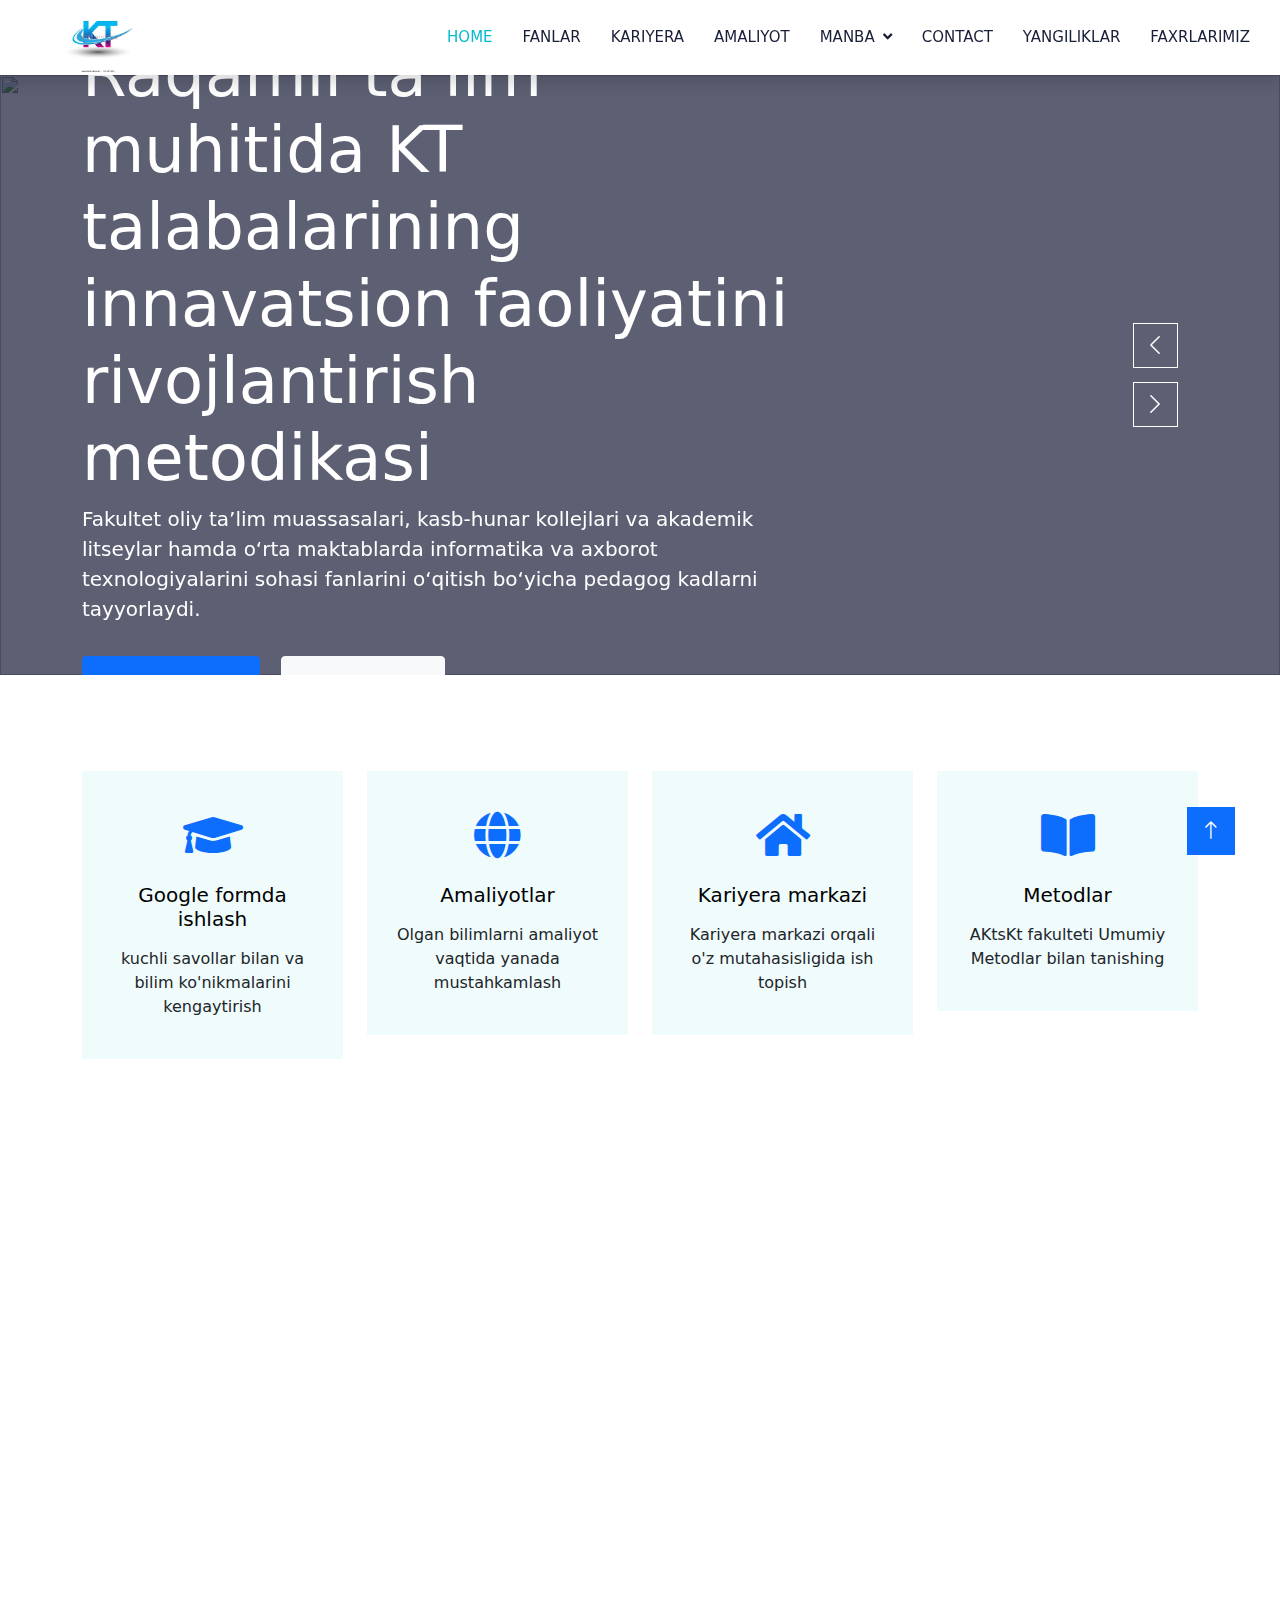
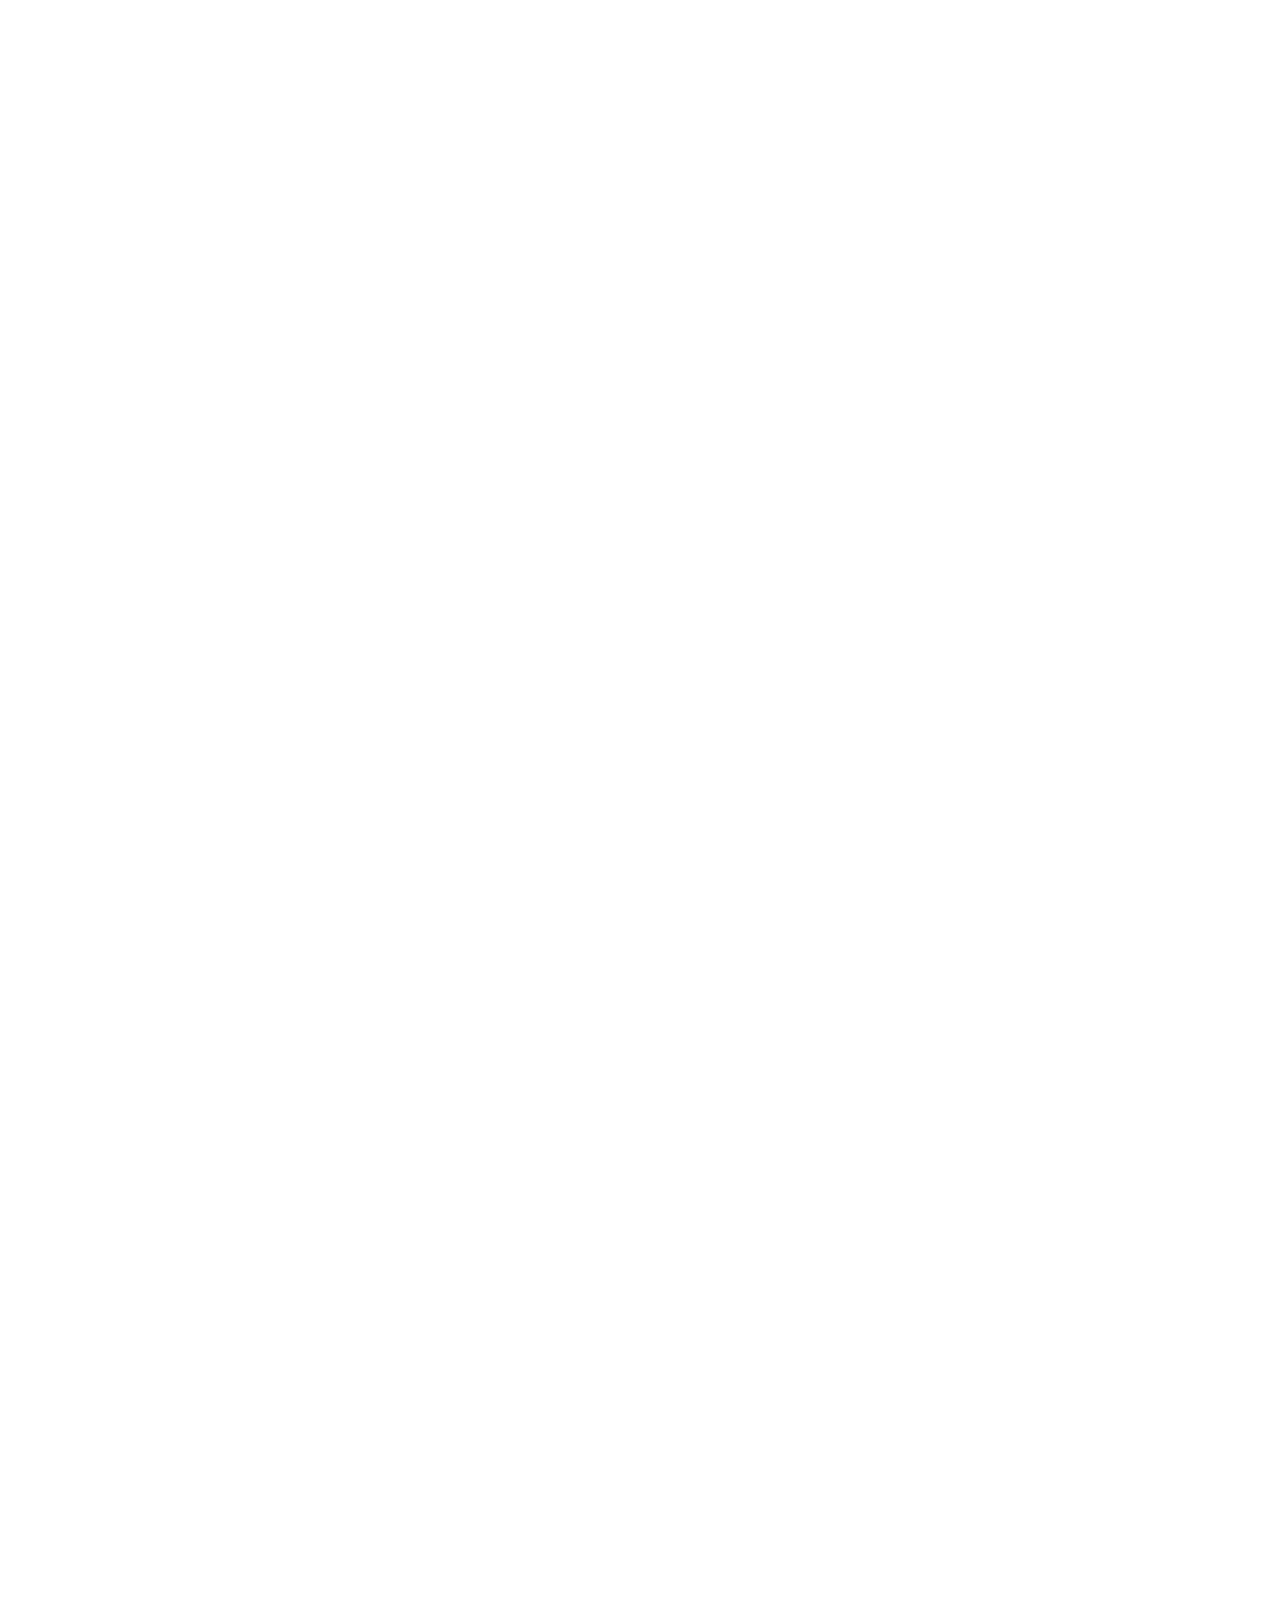
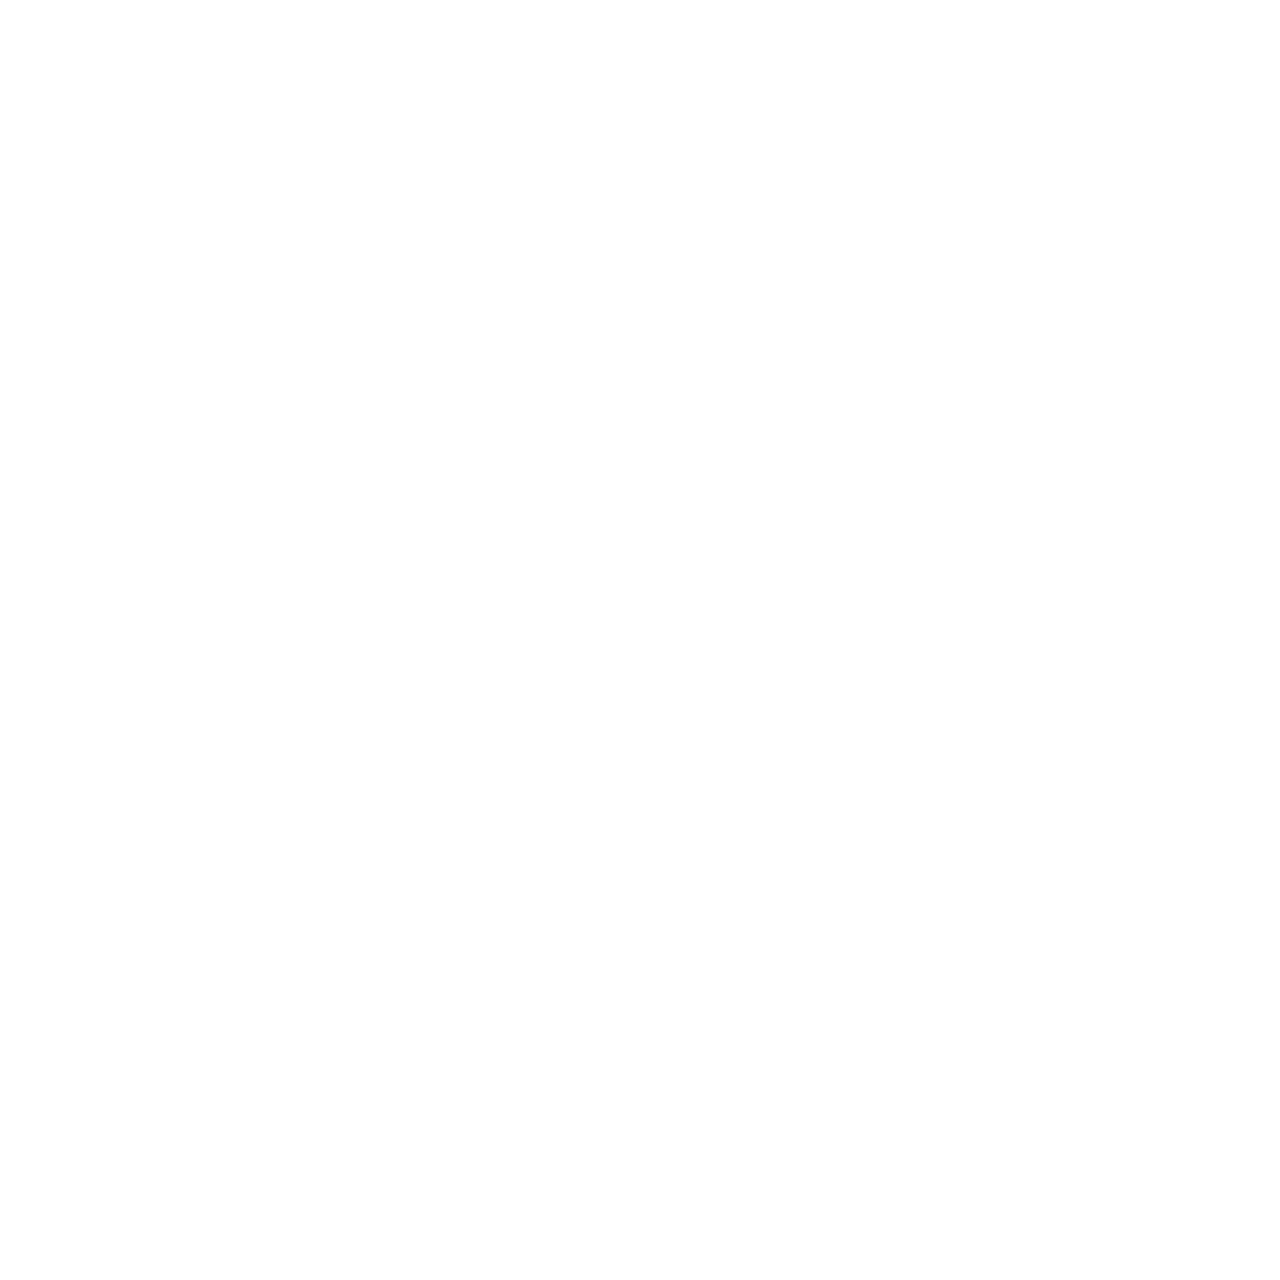
==== index.html @ 405e7056 "work" ====
<!DOCTYPE html>
<html lang="en">
  <head>
    <meta charset="utf-8" />
    <title>eLEARNING - eLearning HTML Template</title>
    <meta content="width=device-width, initial-scale=1.0" name="viewport" />
    <meta content="" name="keywords" />
    <meta content="" name="description" />
    <link rel="stylesheet" href="./css/navbar.min.css" />

    <!-- Favicon -->
    <link href="img/favicon.ico" rel="icon" />

    <!-- Google Web Fonts -->
    <link rel="preconnect" href="https://fonts.googleapis.com" />
    <link rel="preconnect" href="https://fonts.gstatic.com" crossorigin />
    <link
      href="https://fonts.googleapis.com/css2?family=Heebo:wght@400;500;600&family=Nunito:wght@600;700;800&display=swap"
      rel="stylesheet"
    />

    <!-- Icon Font Stylesheet -->
    <link
      href="https://cdnjs.cloudflare.com/ajax/libs/font-awesome/5.10.0/css/all.min.css"
      rel="stylesheet"
    />
    <link
      href="https://cdn.jsdelivr.net/npm/bootstrap-icons@1.4.1/font/bootstrap-icons.css"
      rel="stylesheet"
    />

    <!-- Libraries Stylesheet -->
    <link href="lib/animate/animate.min.css" rel="stylesheet" />
    <link href="lib/owlcarousel/assets/owl.carousel.min.css" rel="stylesheet" />

    <!-- Customized Bootstrap Stylesheet -->
    <link href="css/bootstrap.min.css" rel="stylesheet" />

    <!-- Template Stylesheet -->
    <link href="css/style.css" rel="stylesheet" />
  </head>

  <body>
    <!-- Spinner Start -->
    <div
      id="spinner"
      class="show bg-white position-fixed translate-middle w-100 vh-100 top-50 start-50 d-flex align-items-center justify-content-center"
    >
      <div
        class="spinner-border text-primary"
        style="width: 3rem; height: 3rem"
        role="status"
      >
        <span class="sr-only">Loading...</span>
      </div>
    </div>
    <!-- Spinner End -->

    <!-- Navbar Start -->
    <nav
      class="navbar navbar-expand-lg bg-white navbar-light shadow sticky-top p-0"
    >
      <a
        href="index.html"
        class="navbar-brand d-flex align-items-center px-4 px-lg-5"
      >
        <h2 class="m-0 text-primary">
          <img class="nav__logo" src="./img/logo.jpg" alt="" />
        </h2>
      </a>
      <button
        type="button"
        class="navbar-toggler me-4"
        data-bs-toggle="collapse"
        data-bs-target="#navbarCollapse"
      >
        <span class="navbar-toggler-icon"></span>
      </button>
      <div class="collapse navbar-collapse" id="navbarCollapse">
        <div class="navbar-nav ms-auto p-4 p-lg-0">
          <a href="index.html" class="nav-item nav-link active">Home</a>
          <a href="about.html" class="nav-item nav-link">Fanlar</a>
          <a href="courses.html" class="nav-item nav-link">Kariyera</a>
          <a href="courses.html" class="nav-item nav-link">Amaliyot</a>
          <div class="nav-item dropdown">
            <a
              href="#"
              class="nav-link dropdown-toggle"
              data-bs-toggle="dropdown"
              >Manba</a
            >
            <div class="dropdown-menu fade-down m-0">
              <a href="team.html" class="dropdown-item">Kontakt</a>
              <a href="testimonial.html" class="dropdown-item">Yangiliklar</a>
              <a href="404.html" class="dropdown-item">404 Page</a>
            </div>
          </div>
          <a href="contact.html" class="nav-item nav-link">Contact</a>
          <a href="contact.html" class="nav-item nav-link">Yangiliklar</a>
          <a href="contact.html" class="nav-item nav-link">Faxrlarimiz</a>
        </div>
        <!-- <a href="" class="btn btn-primary py-4 px-lg-5 d-none d-lg-block"
          >Join Now<i class="fa fa-arrow-right ms-3"></i
        ></a> -->
      </div>
    </nav>
    <!-- Navbar End -->

    <!-- Carousel Start -->
    <div class="container-fluid p-0 mb-5 carousel__wrapper">
      <div class="owl-carousel header-carousel position-relative">
        <div class="owl-carousel-item position-relative">
          <img
            class="img-fluid carousel__img"
            src="https://images.ctfassets.net/wkud0epjdpn7/6V0ZN3Nv8d7ZUaou1WeABY/5ef5cc87a53408f204177608929d066d/technology-innovation-acceleration.jpg"
            alt=""
          />
          <div
            class="position-absolute top-0 start-0 w-100 h-100 d-flex align-items-center"
            style="background: rgba(24, 29, 56, 0.7)"
          >
            <div class="container">
              <div class="row justify-content-start">
                <div class="col-sm-10 col-lg-8">
                  <!-- <h5
                    class="text-primary text-uppercase mb-3 animated slideInDown"
                  >
                    Best Online Courses
                  </h5> -->
                  <h1 class="display-3 text-white animated slideInDown">
                    Raqamli ta'lim muhitida KT talabalarining innavatsion
                    faoliyatini rivojlantirish metodikasi
                  </h1>
                  <p class="fs-5 text-white mb-4 pb-2">
                    Fakultet oliy ta’lim muassasalari, kasb-hunar kollejlari va
                    akademik litseylar hamda o‘rta maktablarda informatika va
                    axborot texnologiyalarini sohasi fanlarini o‘qitish bo‘yicha
                    pedagog kadlarni tayyorlaydi.
                  </p>
                  <a
                    href=""
                    class="btn btn-primary py-md-3 px-md-5 me-3 animated slideInLeft"
                    >Read More</a
                  >
                  <a
                    href=""
                    class="btn btn-light py-md-3 px-md-5 animated slideInRight"
                    >Join Now</a
                  >
                </div>
              </div>
            </div>
          </div>
        </div>
        <div class="owl-carousel-item position-relative carousel__wrapper">
          <!-- <img class="img-fluid carousel__img" src="img/tuit.webp" alt="" /> -->
          <img
            class="img-fluid carousel__img"
            src="img/carousel2.1.jpg"
            alt=""
          />
          <div
            class="position-absolute top-0 start-0 w-100 h-100 d-flex align-items-center"
            style="background: rgba(24, 29, 56, 0.7)"
          >
            <div class="container">
              <div class="row justify-content-start">
                <div class="col-sm-10 col-lg-8">
                  <!-- <h5
                    class="text-primary text-uppercase mb-3 animated slideInDown"
                  >
                    Best Online Courses
                  </h5> -->
                  <h1 class="display-3 text-white animated slideInDown">
                    Raqamli ta'lim muhitida KT talabalarining innavatsion
                    faoliyatini rivojlantirish metodikasi
                  </h1>
                  <p class="fs-5 text-white mb-4 pb-2">
                    Fakultet oliy ta’lim muassasalari, kasb-hunar kollejlari va
                    akademik litseylar hamda o‘rta maktablarda informatika va
                    axborot texnologiyalarini sohasi fanlarini o‘qitish bo‘yicha
                    pedagog kadlarni tayyorlaydi.
                  </p>
                  <a
                    href=""
                    class="btn btn-primary py-md-3 px-md-5 me-3 animated slideInLeft"
                    >Read More</a
                  >
                  <a
                    href=""
                    class="btn btn-light py-md-3 px-md-5 animated slideInRight"
                    >Join Now</a
                  >
                </div>
              </div>
            </div>
          </div>
        </div>
      </div>
    </div>
    <!-- Carousel End -->

    <!-- Service Start -->
    <div class="container-xxl py-5">
      <div class="container">
        <div class="row g-4">
          <div class="col-lg-3 col-sm-6 wow fadeInUp" data-wow-delay="0.1s">
            <div class="service-item text-center pt-3">
              <div class="p-4">
                <i class="fa fa-3x fa-graduation-cap text-primary mb-4"></i>
                <a
                  class="google__formlink"
                  href="https://docs.google.com/forms/d/e/1FAIpQLSdFlMedh0DTTzTSjUfEQ3lqTxHgXgY5II65fzKVi9EF5kintQ/viewform"
                >
                  <h5 class="mb-3">Google formda ishlash</h5>
                </a>
                <p>
                  kuchli savollar bilan va bilim ko'nikmalarini kengaytirish
                </p>
              </div>
            </div>
          </div>
          <div class="col-lg-3 col-sm-6 wow fadeInUp" data-wow-delay="0.3s">
            <div class="service-item text-center pt-3">
              <div class="p-4">
                <i class="fa fa-3x fa-globe text-primary mb-4"></i>
                <a
                  style="color: #000; text-decoration: none"
                  href="https://www.coursera.org/search?query=education&skipBrowseRedirect=true"
                >
                  <h5 class="mb-3">Amaliyotlar</h5>
                </a>
                <p>Olgan bilimlarni amaliyot vaqtida yanada mustahkamlash</p>
              </div>
            </div>
          </div>
          <div class="col-lg-3 col-sm-6 wow fadeInUp" data-wow-delay="0.5s">
            <div class="service-item text-center pt-3">
              <div class="p-4">
                <i class="fa fa-3x fa-home text-primary mb-4"></i>
                <a
                  class="google__formlink"
                  href="https://tuit.uz/qoshimcha-malumotlar"
                >
                  <h5 class="mb-3">Kariyera markazi</h5>
                </a>
                <p>Kariyera markazi orqali o'z mutahasisligida ish topish</p>
              </div>
            </div>
          </div>
          <div class="col-lg-3 col-sm-6 wow fadeInUp" data-wow-delay="0.7s">
            <div class="service-item text-center pt-3">
              <div class="p-4">
                <i class="fa fa-3x fa-book-open text-primary mb-4"></i>
                <a class="google__formlink" href="./testimonial.html">
                  <h5 class="mb-3">Metodlar</h5>
                </a>
                <p>AKtsKt fakulteti Umumiy Metodlar bilan tanishing</p>
              </div>
            </div>
          </div>
        </div>
      </div>
    </div>
    <!-- Service End -->

    <!-- About Start -->
    <div class="container-xxl py-5">
      <div class="container">
        <div class="row g-5">
          <div
            class="col-lg-6 wow fadeInUp"
            data-wow-delay="0.1s"
            style="min-height: 400px"
          >
            <div class="position-relative h-100">
              <img
                class="img-fluid position-absolute w-100 h-100 aboutus__img"
                src="img/teamwork.webp"
                alt=""
                style="object-fit: cover"
              />
            </div>
          </div>
          <div class="col-lg-6 wow fadeInUp" data-wow-delay="0.3s">
            <h6 class="section-title bg-white text-start text-primary pe-3">
              AKTsKT
            </h6>
            <h1 class="mb-4">Welcome to AKTsKT</h1>
            <p class="mb-4">
              Fakultet oliy ta’lim muassasalari, kasb-hunar kollejlari va
              akademik litseylar hamda o‘rta maktablarda informatika va axborot
              texnologiyalarini sohasi fanlarini o‘qitish bo‘yicha pedagog
              kadlarni tayyorlaydi.
            </p>
            <p class="mb-4">
              Fakultetni tamomlagan bakalavr yo‘nalish bo‘yicha fundamental va
              maxsus tayyorgarlikka mos ravishda quyidagi kasbiy faoliyat
              turlarini bajarishi mumkin: o‘qituvchilik sohasi bo‘yicha:
              kasb-hunar kollejlarida tasdiqlangan o‘quv darsturi asosida kasb
              ta’limi o‘qituvchisi; tarbiyaviy sohada: maktabdan tashqari ta’lim
              muassasalarida, akademik litsey va kasb-hunar kollejlarida;
              o‘quv-uslubiy sohada: oliy va o‘rta maxsus ta’lim vazirligi va
              kasb-hunar kollejlarining o‘quv metodik xonalarida; ishlab
              chiqarish-texnologik: kompyuter tizimlari va tarmoq tuzilmalarida
              ishlash, fizik jarayonlarni kompyuterga yo‘naltirilgan modellarini
              ishlab chiqish, o‘z maxsulotlarini(dasturiy vositalar va
              texnologiyalar) markentinginiamalgaoshirish.
              loyixaviy-konstruktorlik: xisoblash mashinalari va hisoblash
              mashinalari maxsus vositalarini va qurilmalarini,
              avtomatlashtirilgan ta’lim tizimlarini loyihalashtirish; simsiz
              texnologiyalarni, dasturiy tizimlar va vositalarni yaratish.
              eksperimental-tadqiqiy: namunaviy metodika bo‘yicha eksperimental
              tadqiqotlarni o‘tkazish va natijalariga ishlov berish.
            </p>
            <!-- <div class="row gy-2 gx-4 mb-4">
              <div class="col-sm-6">
                <p class="mb-0">
                  <i class="fa fa-arrow-right text-primary me-2"></i>Skilled
                  Instructors
                </p>
              </div>
              <div class="col-sm-6">
                <p class="mb-0">
                  <i class="fa fa-arrow-right text-primary me-2"></i>Online
                  Classes
                </p>
              </div>
              <div class="col-sm-6">
                <p class="mb-0">
                  <i class="fa fa-arrow-right text-primary me-2"></i
                  >International Certificate
                </p>
              </div>
              <div class="col-sm-6">
                <p class="mb-0">
                  <i class="fa fa-arrow-right text-primary me-2"></i>Skilled
                  Instructors
                </p>
              </div>
              <div class="col-sm-6">
                <p class="mb-0">
                  <i class="fa fa-arrow-right text-primary me-2"></i>Online
                  Classes
                </p>
              </div>
              <div class="col-sm-6">
                <p class="mb-0">
                  <i class="fa fa-arrow-right text-primary me-2"></i
                  >International Certificate
                </p>
              </div>
            </div> -->
            <a class="btn btn-primary py-3 px-5 mt-2" href="">Read More</a>
          </div>
        </div>
      </div>
    </div>
    <!-- About End -->

    <!-- Categories Start -->
    <div class="container-xxl py-5 category">
      <div class="container">
        <div class="text-center wow fadeInUp" data-wow-delay="0.1s">
          <h6 class="section-title bg-white text-center text-primary px-3">
            Kategoriyalar
          </h6>
          <h1 class="mb-5">Fakultet kategoriyalari</h1>
        </div>
        <div class="row g-3">
          <div class="col-lg-7 col-md-6">
            <div class="row g-3">
              <div class="col-lg-12 col-md-12 wow zoomIn" data-wow-delay="0.1s">
                <a class="position-relative d-block overflow-hidden" href="">
                  <img class="img-fluid" src="img/cat-1.jpg" alt="" />
                  <div
                    class="bg-white text-center position-absolute bottom-0 end-0 py-2 px-3"
                    style="margin: 1px"
                  >
                    <h5 class="m-0">AktsKt</h5>
                    <small class="text-primary">49 Courses</small>
                  </div>
                </a>
              </div>
              <div class="col-lg-6 col-md-12 wow zoomIn" data-wow-delay="0.3s">
                <a class="position-relative d-block overflow-hidden" href="">
                  <img class="img-fluid" src="img/cat-2.jpg" alt="" />
                  <div
                    class="bg-white text-center position-absolute bottom-0 end-0 py-2 px-3"
                    style="margin: 1px"
                  >
                    <h5 class="m-0">AktsKt talabalari</h5>
                    <small class="text-primary">75 Courses</small>
                  </div>
                </a>
              </div>
              <div class="col-lg-6 col-md-12 wow zoomIn" data-wow-delay="0.5s">
                <a class="position-relative d-block overflow-hidden" href="">
                  <img class="img-fluid" src="img/cat-3.jpg" alt="" />
                  <div
                    class="bg-white text-center position-absolute bottom-0 end-0 py-2 px-3"
                    style="margin: 1px"
                  >
                    <h5 class="m-0">AktsKt darslari</h5>
                    <small class="text-primary">30 Courses</small>
                  </div>
                </a>
              </div>
            </div>
          </div>
          <div
            class="col-lg-5 col-md-6 wow zoomIn"
            data-wow-delay="0.7s"
            style="min-height: 350px"
          >
            <a class="position-relative d-block h-100 overflow-hidden" href="">
              <img
                class="img-fluid position-absolute w-100 h-100"
                src="img/cat-4.jpg"
                alt=""
                style="object-fit: cover"
              />
              <div
                class="bg-white text-center position-absolute bottom-0 end-0 py-2 px-3"
                style="margin: 1px"
              >
                <h5 class="m-0">Online Education</h5>
                <small class="text-primary">49 Courses</small>
              </div>
            </a>
          </div>
        </div>
      </div>
    </div>
    <!-- Categories Start -->

    <!-- Courses Start -->
    <div class="container-xxl py-5">
      <div class="container">
        <div class="text-center wow fadeInUp" data-wow-delay="0.1s">
          <h6 class="section-title bg-white text-center text-primary px-3">
            Talabalar
          </h6>
          <h1 class="mb-5">Namunali Talablar</h1>
        </div>
        <div class="row g-4 justify-content-center">
          <div class="col-lg-4 col-md-6 wow fadeInUp" data-wow-delay="0.1s">
            <div class="course-item bg-light student__card">
              <div class="position-relative overflow-hidden">
                <img
                  class="img-fluid students__img ilhomjon"
                  src="img/toga.jpg"
                  alt=""
                />
                <!-- <div
                  class="w-100 d-flex justify-content-center position-absolute bottom-0 start-0 mb-4"
                >
                  <a
                    href="#"
                    class="flex-shrink-0 btn btn-sm btn-primary px-3 border-end"
                    style="border-radius: 30px 0 0 30px"
                    >Read More</a
                  >
                  <a
                    href="#"
                    class="flex-shrink-0 btn btn-sm btn-primary px-3"
                    style="border-radius: 0 30px 30px 0"
                    >Join Now</a
                  >
                </div> -->
              </div>
              <div class="text-start p-4 pb-0">
                <h3 class="mb-0">Jo'rayev Ilhomjon</h3>
                <!-- <div class="mb-3">
                  <small class="fa fa-star text-primary"></small>
                  <small class="fa fa-star text-primary"></small>
                  <small class="fa fa-star text-primary"></small>
                  <small class="fa fa-star text-primary"></small>
                  <small class="fa fa-star text-primary"></small>
                  <small>(123)</small>
                </div> -->
                <h5 class="mb-4 pt-4">Web Design & Backend Development</h5>
                <p>
                  Toshkent Axborot Texnalogiyalar Universiteti 3-kurs talabasi
                </p>
              </div>
              <!-- <div class="d-flex border-top">
                <small class="flex-fill text-center border-end py-2"
                  ><i class="fa fa-user-tie text-primary me-2"></i>John
                  Doe</small
                >
                <small class="flex-fill text-center border-end py-2"
                  ><i class="fa fa-clock text-primary me-2"></i>1.49 Hrs</small
                >
                <small class="flex-fill text-center py-2"
                  ><i class="fa fa-user text-primary me-2"></i>30
                  Students</small
                >
              </div> -->
            </div>
          </div>
          <div class="col-lg-4 col-md-6 wow fadeInUp" data-wow-delay="0.1s">
            <div class="course-item bg-light student__card">
              <div class="position-relative overflow-hidden">
                <img
                  class="img-fluid students__img"
                  src="img/begzodjon.jpg"
                  alt=""
                />
                <!-- <div
                  class="w-100 d-flex justify-content-center position-absolute bottom-0 start-0 mb-4"
                >
                  <a
                    href="#"
                    class="flex-shrink-0 btn btn-sm btn-primary px-3 border-end"
                    style="border-radius: 30px 0 0 30px"
                    >Read More</a
                  >
                  <a
                    href="#"
                    class="flex-shrink-0 btn btn-sm btn-primary px-3"
                    style="border-radius: 0 30px 30px 0"
                    >Join Now</a
                  >
                </div> -->
              </div>
              <div class="text-start p-4 pb-0">
                <h3 class="mb-0">Jo'raboyev Begzod</h3>
                <!-- <div class="mb-3">
                  <small class="fa fa-star text-primary"></small>
                  <small class="fa fa-star text-primary"></small>
                  <small class="fa fa-star text-primary"></small>
                  <small class="fa fa-star text-primary"></small>
                  <small class="fa fa-star text-primary"></small>
                  <small>(123)</small>
                </div> -->
                <h5 class="mb-4 pt-4">Web Design & Frontend Development</h5>
                <p>
                  Toshkent Axborot Texnalogiyalar Universiteti 3-kurs talabasi
                </p>
              </div>
              <!-- <div class="d-flex border-top">
                <small class="flex-fill text-center border-end py-2"
                  ><i class="fa fa-user-tie text-primary me-2"></i>John
                  Doe</small
                >
                <small class="flex-fill text-center border-end py-2"
                  ><i class="fa fa-clock text-primary me-2"></i>1.49 Hrs</small
                >
                <small class="flex-fill text-center py-2"
                  ><i class="fa fa-user text-primary me-2"></i>30
                  Students</small
                >
              </div> -->
            </div>
          </div>
          <div class="col-lg-4 col-md-6 wow fadeInUp" data-wow-delay="0.1s">
            <div class="course-item bg-light student__card">
              <div class="position-relative overflow-hidden">
                <img
                  class="img-fluid students__img"
                  src="img/muhamadali.jpg"
                  alt=""
                />
                <!-- <div
                  class="w-100 d-flex justify-content-center position-absolute bottom-0 start-0 mb-4"
                >
                  <a
                    href="#"
                    class="flex-shrink-0 btn btn-sm btn-primary px-3 border-end"
                    style="border-radius: 30px 0 0 30px"
                    >Read More</a
                  >
                  <a
                    href="#"
                    class="flex-shrink-0 btn btn-sm btn-primary px-3"
                    style="border-radius: 0 30px 30px 0"
                    >Join Now</a
                  >
                </div> -->
              </div>
              <div class="text-start p-4 pb-0">
                <h3 class="mb-0">Begimqulov Muhammadali</h3>
                <!-- <div class="mb-3">
                  <small class="fa fa-star text-primary"></small>
                  <small class="fa fa-star text-primary"></small>
                  <small class="fa fa-star text-primary"></small>
                  <small class="fa fa-star text-primary"></small>
                  <small class="fa fa-star text-primary"></small>
                  <small>(123)</small>
                </div> -->
                <h5 class="mb-4 pt-4">Java Development</h5>
                <p>
                  Toshkent Axborot Texnalogiyalar Universiteti 3-kurs talabasi
                </p>
              </div>
              <!-- <div class="d-flex border-top">
                <small class="flex-fill text-center border-end py-2"
                  ><i class="fa fa-user-tie text-primary me-2"></i>John
                  Doe</small
                >
                <small class="flex-fill text-center border-end py-2"
                  ><i class="fa fa-clock text-primary me-2"></i>1.49 Hrs</small
                >
                <small class="flex-fill text-center py-2"
                  ><i class="fa fa-user text-primary me-2"></i>30
                  Students</small
                >
              </div> -->
            </div>
          </div>
          <!-- <div class="col-lg-4 col-md-6 wow fadeInUp" data-wow-delay="0.3s">
            <div class="course-item bg-light">
              <div class="position-relative overflow-hidden">
                <img class="img-fluid" src="img/muhamadali.jpg" alt="" />
                <div
                  class="w-100 d-flex justify-content-center align-items-center position-absolute bottom-0 start-0 mb-4"
                >
                  >
                  <a
                    href="#"
                    class="flex-shrink-0 btn btn-sm btn-primary px-3 border-end"
                    style="border-radius: 30px 0 0 30px"
                    >Read More</a
                  >
                  <a
                    href="#"
                    class="flex-shrink-0 btn btn-sm btn-primary px-3"
                    style="border-radius: 0 30px 30px 0"
                    >Join Now</a
                  >
                </div>
              </div>
              <div class="text-center p-4 pb-0">
                <h3 class="mb-0">$149.00</h3>
                <div class="mb-3">
                  <small class="fa fa-star text-primary"></small>
                  <small class="fa fa-star text-primary"></small>
                  <small class="fa fa-star text-primary"></small>
                  <small class="fa fa-star text-primary"></small>
                  <small class="fa fa-star text-primary"></small>
                  <small>(123)</small>
                </div>
                <h5 class="mb-4">
                  Web Design & Development Course for Beginners
                </h5>
              </div>
              <div class="d-flex border-top">
                <small class="flex-fill text-center border-end py-2"
                  ><i class="fa fa-user-tie text-primary me-2"></i>John
                  Doe</small
                >
                <small class="flex-fill text-center border-end py-2"
                  ><i class="fa fa-clock text-primary me-2"></i>1.49 Hrs</small
                >
                <small class="flex-fill text-center py-2"
                  ><i class="fa fa-user text-primary me-2"></i>30
                  Students</small
                >
              </div>
            </div>
          </div>
          <div class="col-lg-4 col-md-6 wow fadeInUp" data-wow-delay="0.5s">
            <div class="course-item bg-light">
              <div class="position-relative overflow-hidden">
                <img class="img-fluid" src="img/course-3.jpg" alt="" />
                <div
                  class="w-100 d-flex justify-content-center position-absolute bottom-0 start-0 mb-4"
                >
                  <a
                    href="#"
                    class="flex-shrink-0 btn btn-sm btn-primary px-3 border-end"
                    style="border-radius: 30px 0 0 30px"
                    >Read More</a
                  >
                  <a
                    href="#"
                    class="flex-shrink-0 btn btn-sm btn-primary px-3"
                    style="border-radius: 0 30px 30px 0"
                    >Join Now</a
                  >
                </div>
              </div>
              <div class="text-center p-4 pb-0">
                <h3 class="mb-0">$149.00</h3>
                <div class="mb-3">
                  <small class="fa fa-star text-primary"></small>
                  <small class="fa fa-star text-primary"></small>
                  <small class="fa fa-star text-primary"></small>
                  <small class="fa fa-star text-primary"></small>
                  <small class="fa fa-star text-primary"></small>
                  <small>(123)</small>
                </div>
                <h5 class="mb-4">
                  Web Design & Development Course for Beginners
                </h5>
              </div>
              <div class="d-flex border-top">
                <small class="flex-fill text-center border-end py-2"
                  ><i class="fa fa-user-tie text-primary me-2"></i>John
                  Doe</small
                >
                <small class="flex-fill text-center border-end py-2"
                  ><i class="fa fa-clock text-primary me-2"></i>1.49 Hrs</small
                >
                <small class="flex-fill text-center py-2"
                  ><i class="fa fa-user text-primary me-2"></i>30
                  Students</small
                >
              </div>
            </div>
          </div> -->
        </div>
      </div>
    </div>
    <!-- Courses End -->

    <!-- Team Start -->
    <!-- <div class="container-xxl py-5">
      <div class="container">
        <div class="text-center wow fadeInUp" data-wow-delay="0.1s">
          <h6 class="section-title bg-white text-center text-primary px-3">
            O'qituvchilar
          </h6>
          <h1 class="mb-5">Mutaxasis O'qituvchilar</h1>
        </div>
        <div class="row g-4">
          <div class="col-lg-3 col-md-6 wow fadeInUp" data-wow-delay="0.1s">
            <div class="teacher__card team-item bg-light">
              <div class="overflow-hidden">
                <img
                  class="img-fluid teacher__img"
                  src="img/man4.webp"
                  alt=""
                />
              </div>
              <div
                class="position-relative d-flex justify-content-center"
                style="margin-top: -23px"
              >
                <div class="bg-light d-flex justify-content-center pt-2 px-1">
                  <a class="btn btn-sm-square btn-primary mx-1" href=""
                    ><i class="fab fa-facebook-f"></i
                  ></a>
                  <a class="btn btn-sm-square btn-primary mx-1" href=""
                    ><i class="fab fa-twitter"></i
                  ></a>
                  <a class="btn btn-sm-square btn-primary mx-1" href=""
                    ><i class="fab fa-instagram"></i
                  ></a>
                </div>
              </div>
              <div class="text-center p-4">
                <h5 class="mb-0 pb-4">Dilov To'lqin</h5>
                <p>AKT sohasida kasb talimi fakulteti mutaxasis o'qituvchisi</p>
              </div>
            </div>
          </div>
          <div
            class="col-lg-3 col-md-6 wow fadeInUp h-100"
            data-wow-delay="0.3s"
          >
            <div class="teacher__card team-item bg-light">
              <div class="overflow-hidden">
                <img
                  class="img-fluid teacher__img"
                  src="./img/woman3.webp"
                  alt="rasm"
                />
              </div>
              <div
                class="position-relative d-flex justify-content-center"
                style="margin-top: -23px"
              >
                <div class="bg-light d-flex justify-content-center pt-2 px-1">
                  <a class="btn btn-sm-square btn-primary mx-1" href=""
                    ><i class="fab fa-facebook-f"></i
                  ></a>
                  <a class="btn btn-sm-square btn-primary mx-1" href=""
                    ><i class="fab fa-twitter"></i
                  ></a>
                  <a class="btn btn-sm-square btn-primary mx-1" href=""
                    ><i class="fab fa-instagram"></i
                  ></a>
                </div>
              </div>
              <div class="text-center p-4">
                <h5 class="mb-0 pb-4">Salixova Muhayyo</h5>
                <p>AKT sohasida kasb talimi fakulteti mutaxasis o'qituvchisi</p>
              </div>
            </div>
          </div>
          <div
            class="col-lg-3 col-md-6 wow fadeInUp h-100"
            data-wow-delay="0.5s"
          >
            <div class="teacher__card team-item bg-light">
              <div class="overflow-hidden">
                <img
                  class="img-fluid teacher__img"
                  src="img/woman3.webp"
                  alt=""
                />
              </div>
              <div
                class="position-relative d-flex justify-content-center"
                style="margin-top: -23px"
              >
                <div class="bg-light d-flex justify-content-center pt-2 px-1">
                  <a class="btn btn-sm-square btn-primary mx-1" href=""
                    ><i class="fab fa-facebook-f"></i
                  ></a>
                  <a class="btn btn-sm-square btn-primary mx-1" href=""
                    ><i class="fab fa-twitter"></i
                  ></a>
                  <a class="btn btn-sm-square btn-primary mx-1" href=""
                    ><i class="fab fa-instagram"></i
                  ></a>
                </div>
              </div>
              <div class="text-center p-4">
                <h5 class="mb-0 pb-4">Xamrayeva Gulnoz</h5>
                <p>AKT sohasida kasb talimi mutaxasis o'qituvchisi</p>
              </div>
            </div>
          </div>
          <div
            class="col-lg-3 col-md-6 wow fadeInUp h-100"
            data-wow-delay="0.7s"
          >
            <div class="teacher__card team-item bg-light">
              <div class="overflow-hidden">
                <img
                  class="img-fluid teacher__img"
                  src="img/woman3.webp"
                  alt=""
                />
              </div>
              <div
                class="position-relative d-flex justify-content-center"
                style="margin-top: -23px"
              >
                <div class="bg-light d-flex justify-content-center pt-2 px-1">
                  <a class="btn btn-sm-square btn-primary mx-1" href=""
                    ><i class="fab fa-facebook-f"></i
                  ></a>
                  <a class="btn btn-sm-square btn-primary mx-1" href=""
                    ><i class="fab fa-twitter"></i
                  ></a>
                  <a class="btn btn-sm-square btn-primary mx-1" href=""
                    ><i class="fab fa-instagram"></i
                  ></a>
                </div>
              </div>
              <div class="text-center p-4">
                <h5 class="mb-0 pb-4">Zaripova Dilnoza</h5>
                <p>AKT sohasida kasb ta’limi fakulteti kafedra mudiri</p>
              </div>
            </div>
          </div>
        </div>
      </div>
    </div> -->
    <!-- Team End -->

    <!-- Testimonial Start -->
    <div class="container-xxl py-5 wow fadeInUp" data-wow-delay="0.1s">
      <div class="container">
        <div class="text-center">
          <h6 class="section-title bg-white text-center text-primary px-3">
            Yutuqlarimiz
          </h6>
          <h1 class="mb-5">Talabalarimiz yutuqlarimiz</h1>
        </div>
        <div class="owl-carousel testimonial-carousel position-relative">
          <div class="testimonial-item text-center">
            <img
              class="border rounded-circle p-2 mx-auto mb-3 testomonial__students"
              src="img/ilhomjon.jpg"
              style="width: 80px; height: 80px"
            />
            <h5 class="mb-0 pb-2">Jo'rayev Ilhomjon</h5>
            <p>Backend developer</p>
            <div class="testimonial-text bg-light text-center p-4">
              <p class="mb-0">
                Yetakchi IT kompaniyalardan birida Backend developer bo'lib
                faoliyat olib boradi.
              </p>
            </div>
          </div>
          <div class="testimonial-item text-center">
            <img
              class="border rounded-circle p-2 mx-auto mb-3 testomonial__students"
              src="img/begzodjon.jpg"
              style="width: 80px; height: 80px"
            />
            <h5 class="mb-0 pb-2">Jo'raboyev Begzod</h5>
            <p>Frontend developer</p>
            <div class="testimonial-text bg-light text-center p-4">
              <p class="mb-0">
                Farobiy IT akademiyasida frontend mentor lavzimida faliyat
                yuritadi.
              </p>
            </div>
          </div>
          <div class="testimonial-item text-center">
            <img
              class="border rounded-circle p-2 mx-auto mb-3 testomonial__students"
              src="img/muhamadali.jpg"
              style="width: 80px; height: 80px"
            />
            <h5 class="mb-0 pb-2">Begaliyev Muhammadali</h5>
            <p>Java developer</p>
            <div class="testimonial-text bg-light text-center p-4">
              <p class="mb-0">
                PDP IT markazida backend mentor lavzimida faoliyat yuritadi.
              </p>
            </div>
          </div>
          <div class="testimonial-item text-center">
            <img
              class="border rounded-circle p-2 mx-auto mb-3 testomonial__students"
              src="img/husaxon.jpg"
              style="width: 80px; height: 80px"
            />
            <h5 class="mb-0 pb-2">Abdinazarov Husanjon</h5>
            <p>Trader</p>
            <div class="testimonial-text bg-light text-center p-4">
              <p class="mb-0">
                AKE.fx akademiyasida mentor lavozimida faoliyat olib boradi.
              </p>
            </div>
          </div>
        </div>
      </div>
    </div>
    <!-- Testimonial End -->

    <!-- Footer Start -->
    <div
      class="container-fluid bg-dark text-light footer pt-5 mt-5 wow fadeIn"
      data-wow-delay="0.1s"
    >
      <div class="container py-5">
        <div class="row g-5">
          <div class="col-lg-3 col-md-6">
            <h4 class="text-white mb-3">Quick Link</h4>
            <a class="btn btn-link" href="">About Us</a>
            <a class="btn btn-link" href="">Contact Us</a>
            <a class="btn btn-link" href="">Privacy Policy</a>
            <a class="btn btn-link" href="">Terms & Condition</a>
            <a class="btn btn-link" href="">FAQs & Help</a>
          </div>
          <div class="col-lg-3 col-md-6">
            <h4 class="text-white mb-3">Manzil</h4>
            <p class="mb-2">
              <i class="fa fa-map-marker-alt me-3"></i> Toshkent 100084, Amir
              Temur shox ko‘chasi 108 uy
            </p>
            <p class="mb-2"><i class="fa fa-phone-alt me-3"></i>50 55513952</p>
            <p class="mb-2">
              <i class="fa fa-envelope me-3"></i>info@aktskt.com
            </p>
            <div class="d-flex pt-2">
              <a class="btn btn-outline-light btn-social" href=""
                ><i class="fab fa-twitter"></i
              ></a>
              <a class="btn btn-outline-light btn-social" href=""
                ><i class="fab fa-facebook-f"></i
              ></a>
              <a class="btn btn-outline-light btn-social" href=""
                ><i class="fab fa-youtube"></i
              ></a>
              <a class="btn btn-outline-light btn-social" href=""
                ><i class="fab fa-linkedin-in"></i
              ></a>
            </div>
          </div>
          <div class="col-lg-3 col-md-6">
            <h4 class="text-white mb-3">Gallery</h4>
            <div class="row g-2 pt-2">
              <div class="col-4">
                <img
                  border-radius:
                  5px;
                  border-radius:
                  5px;
                  class="img-fluid bg-light p-1 footer__logo"
                  src="img/tuit.webp"
                  alt=""
                />
              </div>
              <div class="col-4">
                <img
                  class="img-fluid bg-light p-1 footer__logo"
                  src="img/tatu.jpg"
                  alt=""
                />
              </div>
              <div class="col-4">
                <img
                  class="img-fluid bg-light p-1 footer__logo"
                  src="img/tatulogo.png"
                  alt=""
                />
              </div>
              <div class="col-4">
                <img
                  class="img-fluid bg-light p-1 footer__logo"
                  src="img/tatu4.jpg"
                  alt=""
                />
              </div>
              <div class="col-4">
                <img
                  class="img-fluid bg-light p-1 footer__logo"
                  src="img/tatu6.jpg"
                  alt=""
                />
              </div>
              <div class="col-4">
                <img
                  class="img-fluid bg-light p-1 footer__logo"
                  src="img/tatu2.jpg"
                  alt=""
                />
              </div>
            </div>
          </div>
          <div class="col-lg-3 col-md-6">
            <h4 class="text-white mb-3">Newsletter</h4>
            <p>Dolor amet sit justo amet elitr clita ipsum elitr est.</p>
            <div class="position-relative mx-auto" style="max-width: 400px">
              <input
                class="form-control border-0 w-100 py-3 ps-4 pe-5"
                type="text"
                placeholder="Your email"
              />
              <button
                type="button"
                class="btn btn-primary py-2 position-absolute top-0 end-0 mt-2 me-2"
              >
                SignUp
              </button>
            </div>
          </div>
        </div>
      </div>
      <div class="container">
        <div class="copyright">
          <div class="row">
            <div class="col-md-6 text-center text-md-start mb-3 mb-md-0">
              &copy; <a class="border-bottom" href="#">Your Site Name</a>, All
              Right Reserved.

              <!--/*** This template is free as long as you keep the footer author’s credit link/attribution link/backlink. If you'd like to use the template without the footer author’s credit link/attribution link/backlink, you can purchase the Credit Removal License from "https://htmlcodex.com/credit-removal". Thank you for your support. ***/-->
              Designed By
              <a class="border-bottom" href="https://htmlcodex.com"
                >HTML Codex</a
              >
            </div>
            <div class="col-md-6 text-center text-md-end">
              <div class="footer-menu">
                <a href="">Home</a>
                <a href="">Cookies</a>
                <a href="">Help</a>
                <a href="">FQAs</a>
              </div>
            </div>
          </div>
        </div>
      </div>
    </div>
    <!-- Footer End -->

    <!-- Back to Top -->
    <a href="#" class="btn btn-lg btn-primary btn-lg-square back-to-top"
      ><i class="bi bi-arrow-up"></i
    ></a>

    <!-- JavaScript Libraries -->
    <script src="https://code.jquery.com/jquery-3.4.1.min.js"></script>
    <script src="https://cdn.jsdelivr.net/npm/bootstrap@5.0.0/dist/js/bootstrap.bundle.min.js"></script>
    <script src="lib/wow/wow.min.js"></script>
    <script src="lib/easing/easing.min.js"></script>
    <script src="lib/waypoints/waypoints.min.js"></script>
    <script src="lib/owlcarousel/owl.carousel.min.js"></script>

    <!-- Template Javascript -->
    <script src="js/main.js"></script>
  </body>
</html>
---- css/navbar.min.css ----
.nav__logo{width:100px !important;height:70px !important;-o-object-fit:contain;object-fit:contain}.carousel__img{-o-object-fit:cover;object-fit:cover;height:600px !important}.carousel__wrapper{height:600px}.google__formlink{text-decoration:none;color:#000}.students__img{width:100% !important;height:400px !important;-o-object-fit:cover;object-fit:cover;border-radius:10px 10px 0px 0px !important}.student__card{width:100%;border-radius:10px !important;-webkit-box-shadow:0px 0px 2px 2px #ddd;box-shadow:0px 0px 2px 2px #ddd}.teacher__card{height:530px !important;border-radius:5px;-webkit-box-shadow:0px 0px 2px 2px #ddd;box-shadow:0px 0px 2px 2px #ddd}.testomonial__students{-o-object-fit:cover;object-fit:cover}.ilhomjon{width:100% !important}.teacher__img{width:100% !important;height:350px !important;-o-object-fit:"contain";object-fit:"contain";border-radius:5px 5px 0px 0px}.aboutus__img{-o-object-fit:cover !important;object-fit:cover !important}.footer__logo{width:100px !important;height:70px !important;-o-object-fit:contain;object-fit:contain}
---- css/style.css ----
/********** Template CSS **********/
:root {
    --primary: #06BBCC;
    --light: #F0FBFC;
    --dark: #181d38;
}

.fw-medium {
    font-weight: 600 !important;
}

.fw-semi-bold {
    font-weight: 700 !important;
}

.back-to-top {
    position: fixed;
    display: none;
    right: 45px;
    bottom: 45px;
    z-index: 99;
}


/*** Spinner ***/
#spinner {
    opacity: 0;
    visibility: hidden;
    transition: opacity .5s ease-out, visibility 0s linear .5s;
    z-index: 99999;
}

#spinner.show {
    transition: opacity .5s ease-out, visibility 0s linear 0s;
    visibility: visible;
    opacity: 1;
}


/*** Button ***/
.btn {
    font-family: 'Nunito', sans-serif;
    font-weight: 600;
    transition: .5s;
}

.btn.btn-primary,
.btn.btn-secondary {
    color: #FFFFFF;
}

.btn-square {
    width: 38px;
    height: 38px;
}

.btn-sm-square {
    width: 32px;
    height: 32px;
}

.btn-lg-square {
    width: 48px;
    height: 48px;
}

.btn-square,
.btn-sm-square,
.btn-lg-square {
    padding: 0;
    display: flex;
    align-items: center;
    justify-content: center;
    font-weight: normal;
    border-radius: 0px;
}


/*** Navbar ***/
.navbar .dropdown-toggle::after {
    border: none;
    content: "\f107";
    font-family: "Font Awesome 5 Free";
    font-weight: 900;
    vertical-align: middle;
    margin-left: 8px;
}

.navbar-light .navbar-nav .nav-link {
    margin-right: 30px;
    padding: 25px 0;
    color: #FFFFFF;
    font-size: 15px;
    text-transform: uppercase;
    outline: none;
}

.navbar-light .navbar-nav .nav-link:hover,
.navbar-light .navbar-nav .nav-link.active {
    color: var(--primary);
}

@media (max-width: 991.98px) {
    .navbar-light .navbar-nav .nav-link  {
        margin-right: 0;
        padding: 10px 0;
    }

    .navbar-light .navbar-nav {
        border-top: 1px solid #EEEEEE;
    }
}

.navbar-light .navbar-brand,
.navbar-light a.btn {
    height: 75px;
}

.navbar-light .navbar-nav .nav-link {
    color: var(--dark);
    font-weight: 500;
}

.navbar-light.sticky-top {
    top: -100px;
    transition: .5s;
}

@media (min-width: 992px) {
    .navbar .nav-item .dropdown-menu {
        display: block;
        margin-top: 0;
        opacity: 0;
        visibility: hidden;
        transition: .5s;
    }

    .navbar .dropdown-menu.fade-down {
        top: 100%;
        transform: rotateX(-75deg);
        transform-origin: 0% 0%;
    }

    .navbar .nav-item:hover .dropdown-menu {
        top: 100%;
        transform: rotateX(0deg);
        visibility: visible;
        transition: .5s;
        opacity: 1;
    }
}


/*** Header carousel ***/
@media (max-width: 768px) {
    .header-carousel .owl-carousel-item {
        position: relative;
        min-height: 500px;
    }
    
    .header-carousel .owl-carousel-item img {
        position: absolute;
        width: 100%;
        height: 100%;
        object-fit: cover;
    }
}

.header-carousel .owl-nav {
    position: absolute;
    top: 50%;
    right: 8%;
    transform: translateY(-50%);
    display: flex;
    flex-direction: column;
}

.header-carousel .owl-nav .owl-prev,
.header-carousel .owl-nav .owl-next {
    margin: 7px 0;
    width: 45px;
    height: 45px;
    display: flex;
    align-items: center;
    justify-content: center;
    color: #FFFFFF;
    background: transparent;
    border: 1px solid #FFFFFF;
    font-size: 22px;
    transition: .5s;
}

.header-carousel .owl-nav .owl-prev:hover,
.header-carousel .owl-nav .owl-next:hover {
    background: var(--primary);
    border-color: var(--primary);
}

.page-header {
    background: linear-gradient(rgba(24, 29, 56, .7), rgba(24, 29, 56, .7)), url(../img/carousel-1.jpg);
    background-position: center center;
    background-repeat: no-repeat;
    background-size: cover;
}

.page-header-inner {
    background: rgba(15, 23, 43, .7);
}

.breadcrumb-item + .breadcrumb-item::before {
    color: var(--light);
}


/*** Section Title ***/
.section-title {
    position: relative;
    display: inline-block;
    text-transform: uppercase;
}

.section-title::before {
    position: absolute;
    content: "";
    width: calc(100% + 80px);
    height: 2px;
    top: 4px;
    left: -40px;
    background: var(--primary);
    z-index: -1;
}

.section-title::after {
    position: absolute;
    content: "";
    width: calc(100% + 120px);
    height: 2px;
    bottom: 5px;
    left: -60px;
    background: var(--primary);
    z-index: -1;
}

.section-title.text-start::before {
    width: calc(100% + 40px);
    left: 0;
}

.section-title.text-start::after {
    width: calc(100% + 60px);
    left: 0;
}


/*** Service ***/
.service-item {
    background: var(--light);
    transition: .5s;
}

.service-item:hover {
    margin-top: -10px;
    background: var(--primary);
}

.service-item * {
    transition: .5s;
}

.service-item:hover * {
    color: var(--light) !important;
}


/*** Categories & Courses ***/
.category img,
.course-item img {
    transition: .5s;
}

.category a:hover img,
.course-item:hover img {
    transform: scale(1.1);
}


/*** Team ***/
.team-item img {
    transition: .5s;
}

.team-item:hover img {
    transform: scale(1.1);
}


/*** Testimonial ***/
.testimonial-carousel::before {
    position: absolute;
    content: "";
    top: 0;
    left: 0;
    height: 100%;
    width: 0;
    background: linear-gradient(to right, rgba(255, 255, 255, 1) 0%, rgba(255, 255, 255, 0) 100%);
    z-index: 1;
}

.testimonial-carousel::after {
    position: absolute;
    content: "";
    top: 0;
    right: 0;
    height: 100%;
    width: 0;
    background: linear-gradient(to left, rgba(255, 255, 255, 1) 0%, rgba(255, 255, 255, 0) 100%);
    z-index: 1;
}

@media (min-width: 768px) {
    .testimonial-carousel::before,
    .testimonial-carousel::after {
        width: 200px;
    }
}

@media (min-width: 992px) {
    .testimonial-carousel::before,
    .testimonial-carousel::after {
        width: 300px;
    }
}

.testimonial-carousel .owl-item .testimonial-text,
.testimonial-carousel .owl-item.center .testimonial-text * {
    transition: .5s;
}

.testimonial-carousel .owl-item.center .testimonial-text {
    background: var(--primary) !important;
}

.testimonial-carousel .owl-item.center .testimonial-text * {
    color: #FFFFFF !important;
}

.testimonial-carousel .owl-dots {
    margin-top: 24px;
    display: flex;
    align-items: flex-end;
    justify-content: center;
}

.testimonial-carousel .owl-dot {
    position: relative;
    display: inline-block;
    margin: 0 5px;
    width: 15px;
    height: 15px;
    border: 1px solid #CCCCCC;
    transition: .5s;
}

.testimonial-carousel .owl-dot.active {
    background: var(--primary);
    border-color: var(--primary);
}


/*** Footer ***/
.footer .btn.btn-social {
    margin-right: 5px;
    width: 35px;
    height: 35px;
    display: flex;
    align-items: center;
    justify-content: center;
    color: var(--light);
    font-weight: normal;
    border: 1px solid #FFFFFF;
    border-radius: 35px;
    transition: .3s;
}

.footer .btn.btn-social:hover {
    color: var(--primary);
}

.footer .btn.btn-link {
    display: block;
    margin-bottom: 5px;
    padding: 0;
    text-align: left;
    color: #FFFFFF;
    font-size: 15px;
    font-weight: normal;
    text-transform: capitalize;
    transition: .3s;
}

.footer .btn.btn-link::before {
    position: relative;
    content: "\f105";
    font-family: "Font Awesome 5 Free";
    font-weight: 900;
    margin-right: 10px;
}

.footer .btn.btn-link:hover {
    letter-spacing: 1px;
    box-shadow: none;
}

.footer .copyright {
    padding: 25px 0;
    font-size: 15px;
    border-top: 1px solid rgba(256, 256, 256, .1);
}

.footer .copyright a {
    color: var(--light);
}

.footer .footer-menu a {
    margin-right: 15px;
    padding-right: 15px;
    border-right: 1px solid rgba(255, 255, 255, .1);
}

.footer .footer-menu a:last-child {
    margin-right: 0;
    padding-right: 0;
    border-right: none;
}
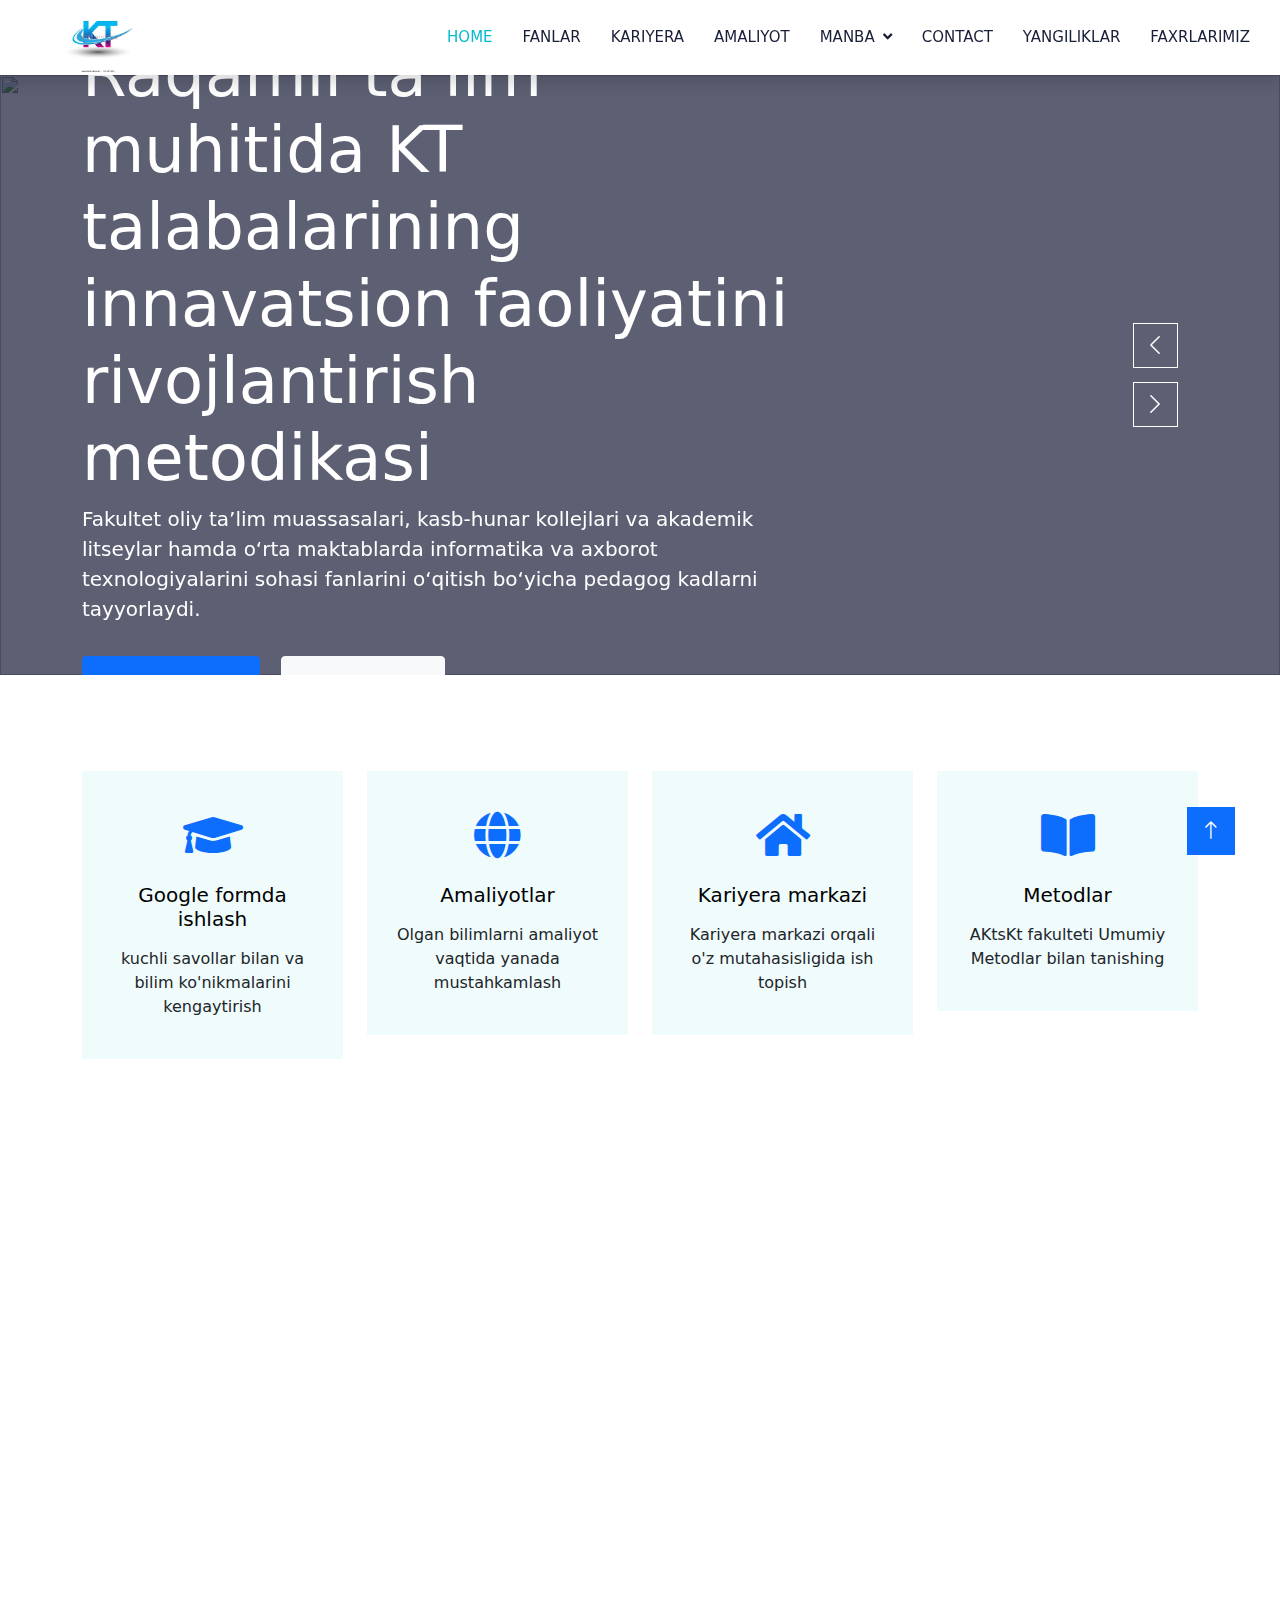
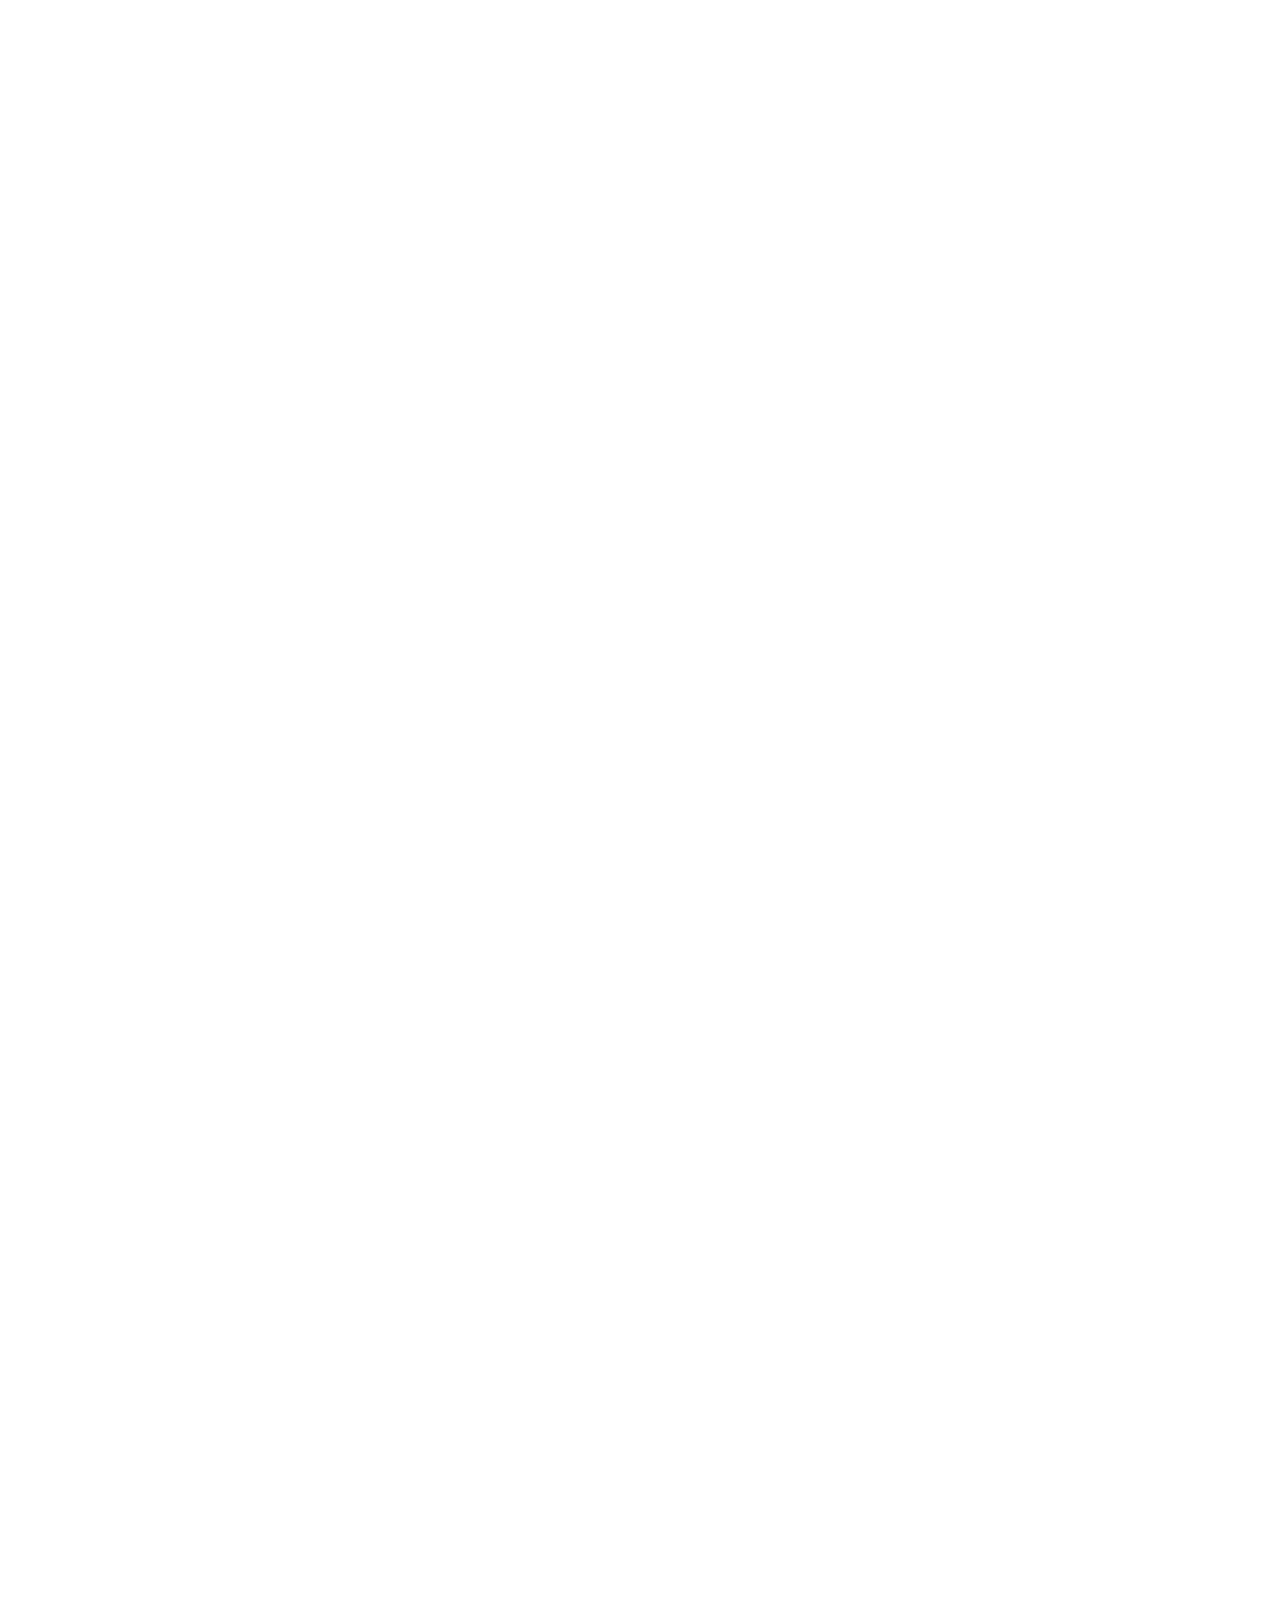
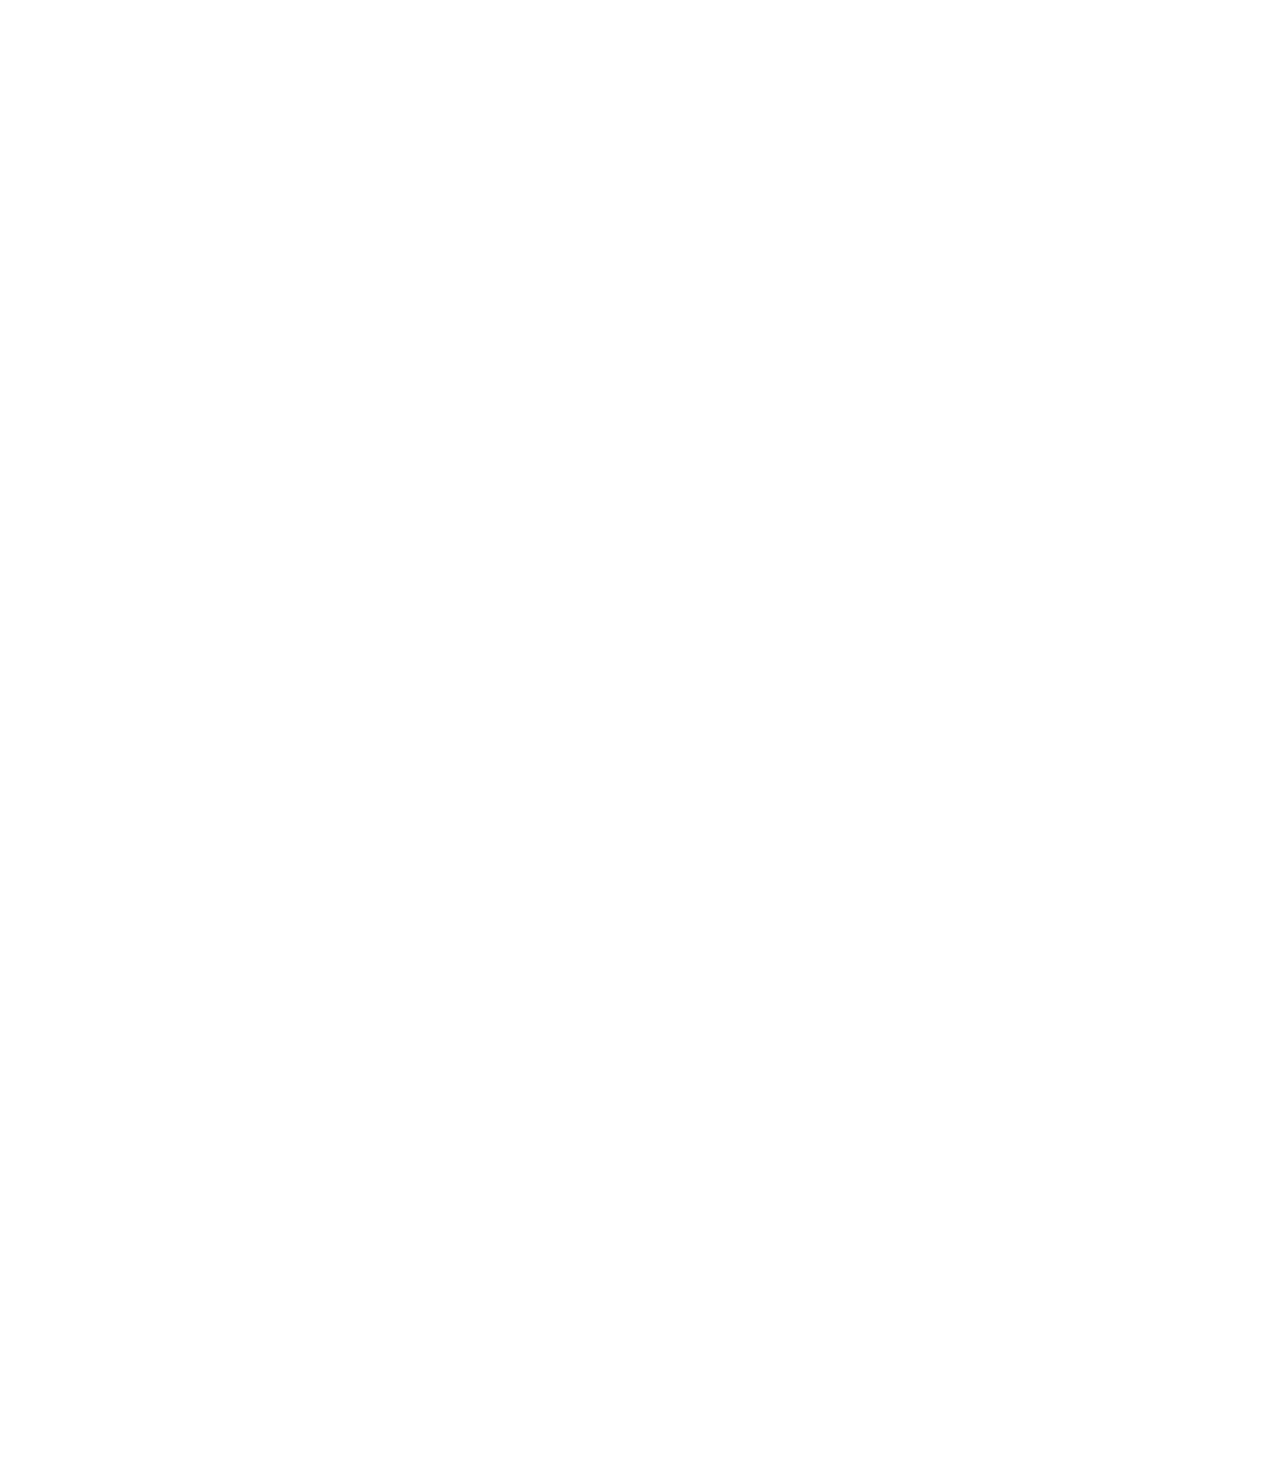
==== commit 4c08493a: "work" ====
--- a/index.html
+++ b/index.html
@@ -2,7 +2,7 @@
 <html lang="en">
   <head>
     <meta charset="utf-8" />
-    <title>eLEARNING - eLearning HTML Template</title>
+    <title>Kasbta'lim</title>
     <meta content="width=device-width, initial-scale=1.0" name="viewport" />
     <meta content="" name="keywords" />
     <meta content="" name="description" />
@@ -276,7 +276,7 @@
             <div class="position-relative h-100">
               <img
                 class="img-fluid position-absolute w-100 h-100 aboutus__img"
-                src="img/teamwork.webp"
+                src="img/tuit4.jpg"
                 alt=""
                 style="object-fit: cover"
               />
@@ -372,38 +372,38 @@
             <div class="row g-3">
               <div class="col-lg-12 col-md-12 wow zoomIn" data-wow-delay="0.1s">
                 <a class="position-relative d-block overflow-hidden" href="">
-                  <img class="img-fluid" src="img/cat-1.jpg" alt="" />
-                  <div
+                  <img class="img-fluid" src="img/tuit1.jpg" alt="" />
+                  <!-- <div
                     class="bg-white text-center position-absolute bottom-0 end-0 py-2 px-3"
                     style="margin: 1px"
                   >
                     <h5 class="m-0">AktsKt</h5>
                     <small class="text-primary">49 Courses</small>
-                  </div>
+                  </div> -->
                 </a>
               </div>
               <div class="col-lg-6 col-md-12 wow zoomIn" data-wow-delay="0.3s">
                 <a class="position-relative d-block overflow-hidden" href="">
-                  <img class="img-fluid" src="img/cat-2.jpg" alt="" />
-                  <div
+                  <img class="img-fluid" src="img/tuit2.jpg" alt="" />
+                  <!-- <div
                     class="bg-white text-center position-absolute bottom-0 end-0 py-2 px-3"
                     style="margin: 1px"
                   >
                     <h5 class="m-0">AktsKt talabalari</h5>
                     <small class="text-primary">75 Courses</small>
-                  </div>
+                  </div> -->
                 </a>
               </div>
               <div class="col-lg-6 col-md-12 wow zoomIn" data-wow-delay="0.5s">
                 <a class="position-relative d-block overflow-hidden" href="">
-                  <img class="img-fluid" src="img/cat-3.jpg" alt="" />
-                  <div
+                  <img class="img-fluid" src="img/tuit3.jpg" alt="" />
+                  <!-- <div
                     class="bg-white text-center position-absolute bottom-0 end-0 py-2 px-3"
                     style="margin: 1px"
                   >
                     <h5 class="m-0">AktsKt darslari</h5>
                     <small class="text-primary">30 Courses</small>
-                  </div>
+                  </div> -->
                 </a>
               </div>
             </div>
@@ -416,17 +416,17 @@
             <a class="position-relative d-block h-100 overflow-hidden" href="">
               <img
                 class="img-fluid position-absolute w-100 h-100"
-                src="img/cat-4.jpg"
+                src="img/tuit5.jpg"
                 alt=""
                 style="object-fit: cover"
               />
-              <div
+              <!-- <div
                 class="bg-white text-center position-absolute bottom-0 end-0 py-2 px-3"
                 style="margin: 1px"
               >
                 <h5 class="m-0">Online Education</h5>
                 <small class="text-primary">49 Courses</small>
-              </div>
+              </div> -->
             </a>
           </div>
         </div>
@@ -448,8 +448,9 @@
             <div class="course-item bg-light student__card">
               <div class="position-relative overflow-hidden">
                 <img
+                  style="object-fit: cover"
                   class="img-fluid students__img ilhomjon"
-                  src="img/toga.jpg"
+                  src="./img/kurs1.JPG"
                   alt=""
                 />
                 <!-- <div
@@ -470,7 +471,7 @@
                 </div> -->
               </div>
               <div class="text-start p-4 pb-0">
-                <h3 class="mb-0">Jo'rayev Ilhomjon</h3>
+                <h3 class="mb-0">To'ychiyev Nodir</h3>
                 <!-- <div class="mb-3">
                   <small class="fa fa-star text-primary"></small>
                   <small class="fa fa-star text-primary"></small>
@@ -481,7 +482,7 @@
                 </div> -->
                 <h5 class="mb-4 pt-4">Web Design & Backend Development</h5>
                 <p>
-                  Toshkent Axborot Texnalogiyalar Universiteti 3-kurs talabasi
+                  Toshkent Axborot Texnalogiyalar Universiteti 4-kurs talabasi
                 </p>
               </div>
               <!-- <div class="d-flex border-top">
@@ -503,8 +504,9 @@
             <div class="course-item bg-light student__card">
               <div class="position-relative overflow-hidden">
                 <img
+                  style="object-fit: cover"
                   class="img-fluid students__img"
-                  src="img/begzodjon.jpg"
+                  src="img/kurs3.png"
                   alt=""
                 />
                 <!-- <div
@@ -525,7 +527,7 @@
                 </div> -->
               </div>
               <div class="text-start p-4 pb-0">
-                <h3 class="mb-0">Jo'raboyev Begzod</h3>
+                <h3 class="mb-0">Jummayev Nurbek</h3>
                 <!-- <div class="mb-3">
                   <small class="fa fa-star text-primary"></small>
                   <small class="fa fa-star text-primary"></small>
@@ -536,7 +538,7 @@
                 </div> -->
                 <h5 class="mb-4 pt-4">Web Design & Frontend Development</h5>
                 <p>
-                  Toshkent Axborot Texnalogiyalar Universiteti 3-kurs talabasi
+                  Toshkent Axborot Texnalogiyalar Universiteti 4-kurs talabasi
                 </p>
               </div>
               <!-- <div class="d-flex border-top">
@@ -558,8 +560,9 @@
             <div class="course-item bg-light student__card">
               <div class="position-relative overflow-hidden">
                 <img
+                  style="object-fit: cover"
                   class="img-fluid students__img"
-                  src="img/muhamadali.jpg"
+                  src="img/hurs2.jpg"
                   alt=""
                 />
                 <!-- <div
@@ -580,7 +583,7 @@
                 </div> -->
               </div>
               <div class="text-start p-4 pb-0">
-                <h3 class="mb-0">Begimqulov Muhammadali</h3>
+                <h3 class="mb-0">Murodullayev Zafarbek</h3>
                 <!-- <div class="mb-3">
                   <small class="fa fa-star text-primary"></small>
                   <small class="fa fa-star text-primary"></small>
@@ -591,7 +594,7 @@
                 </div> -->
                 <h5 class="mb-4 pt-4">Java Development</h5>
                 <p>
-                  Toshkent Axborot Texnalogiyalar Universiteti 3-kurs talabasi
+                  Toshkent Axborot Texnalogiyalar Universiteti 4-kurs talabasi
                 </p>
               </div>
               <!-- <div class="d-flex border-top">
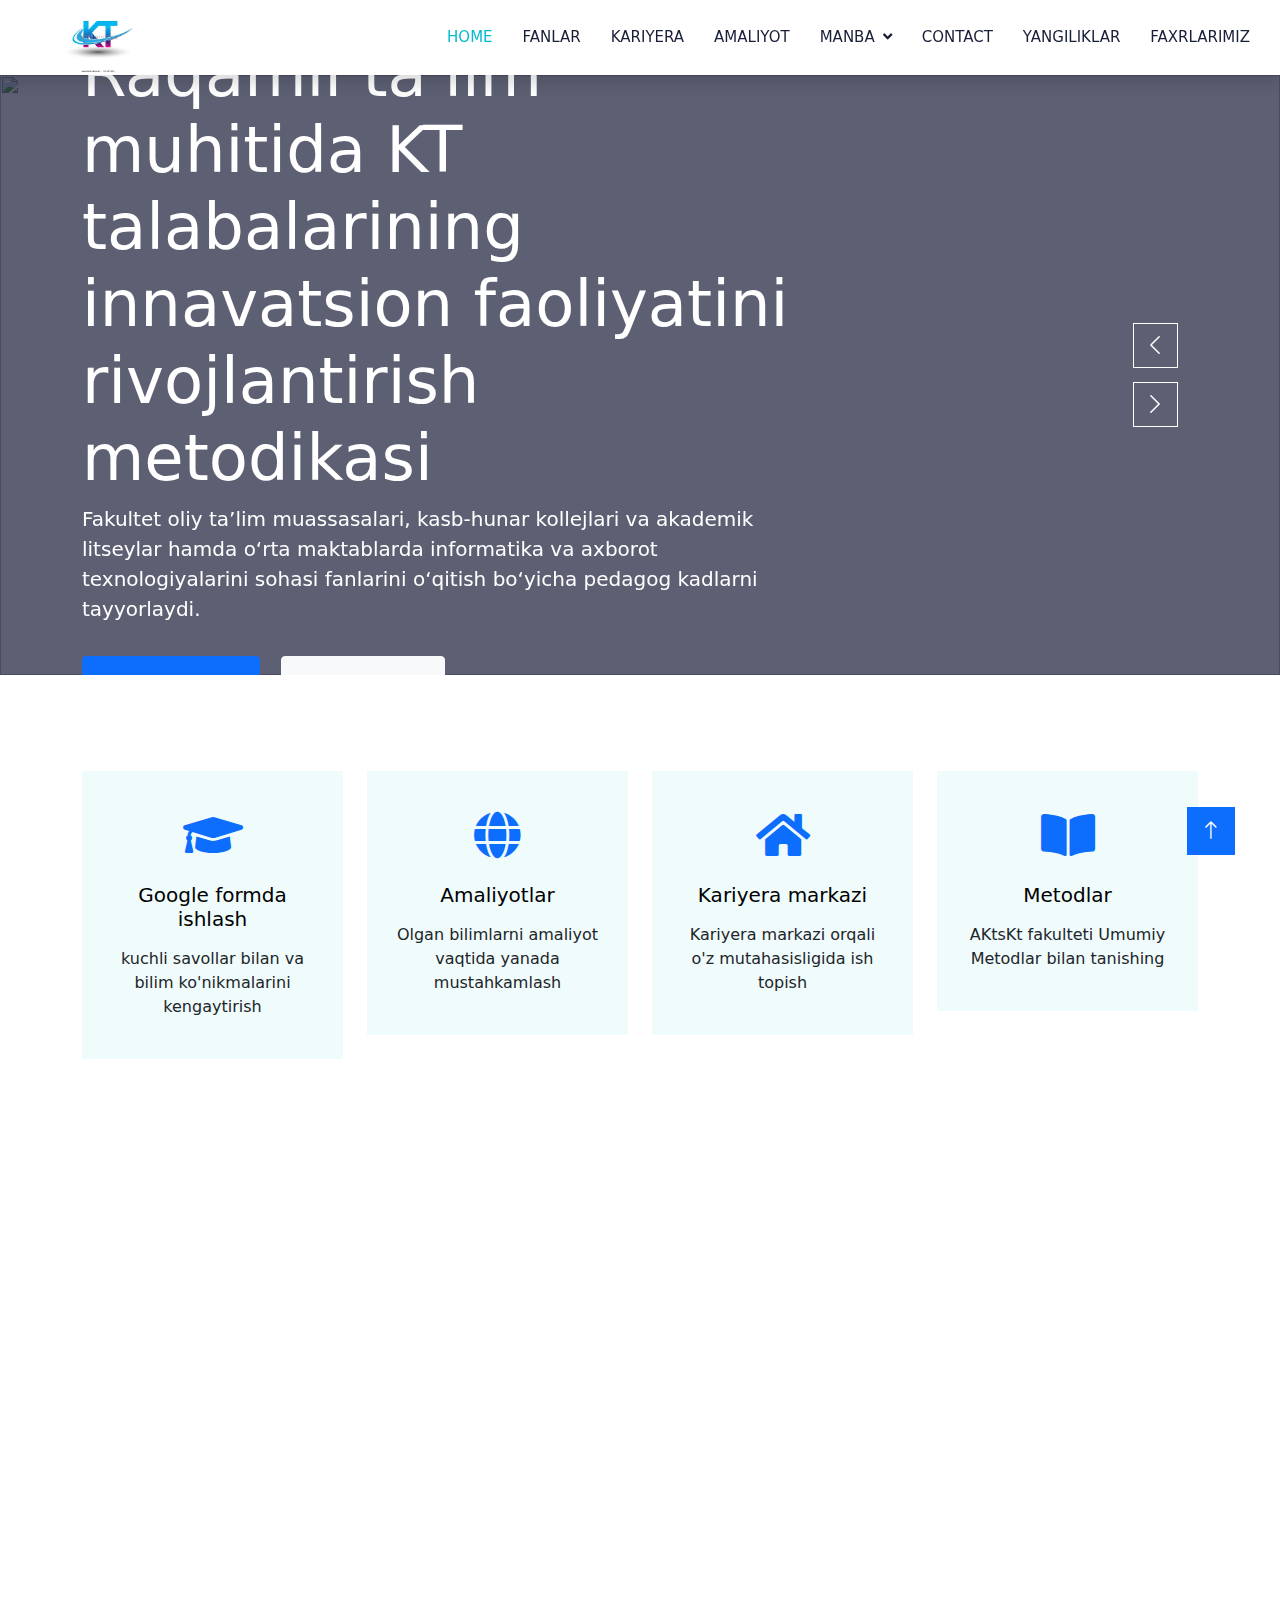
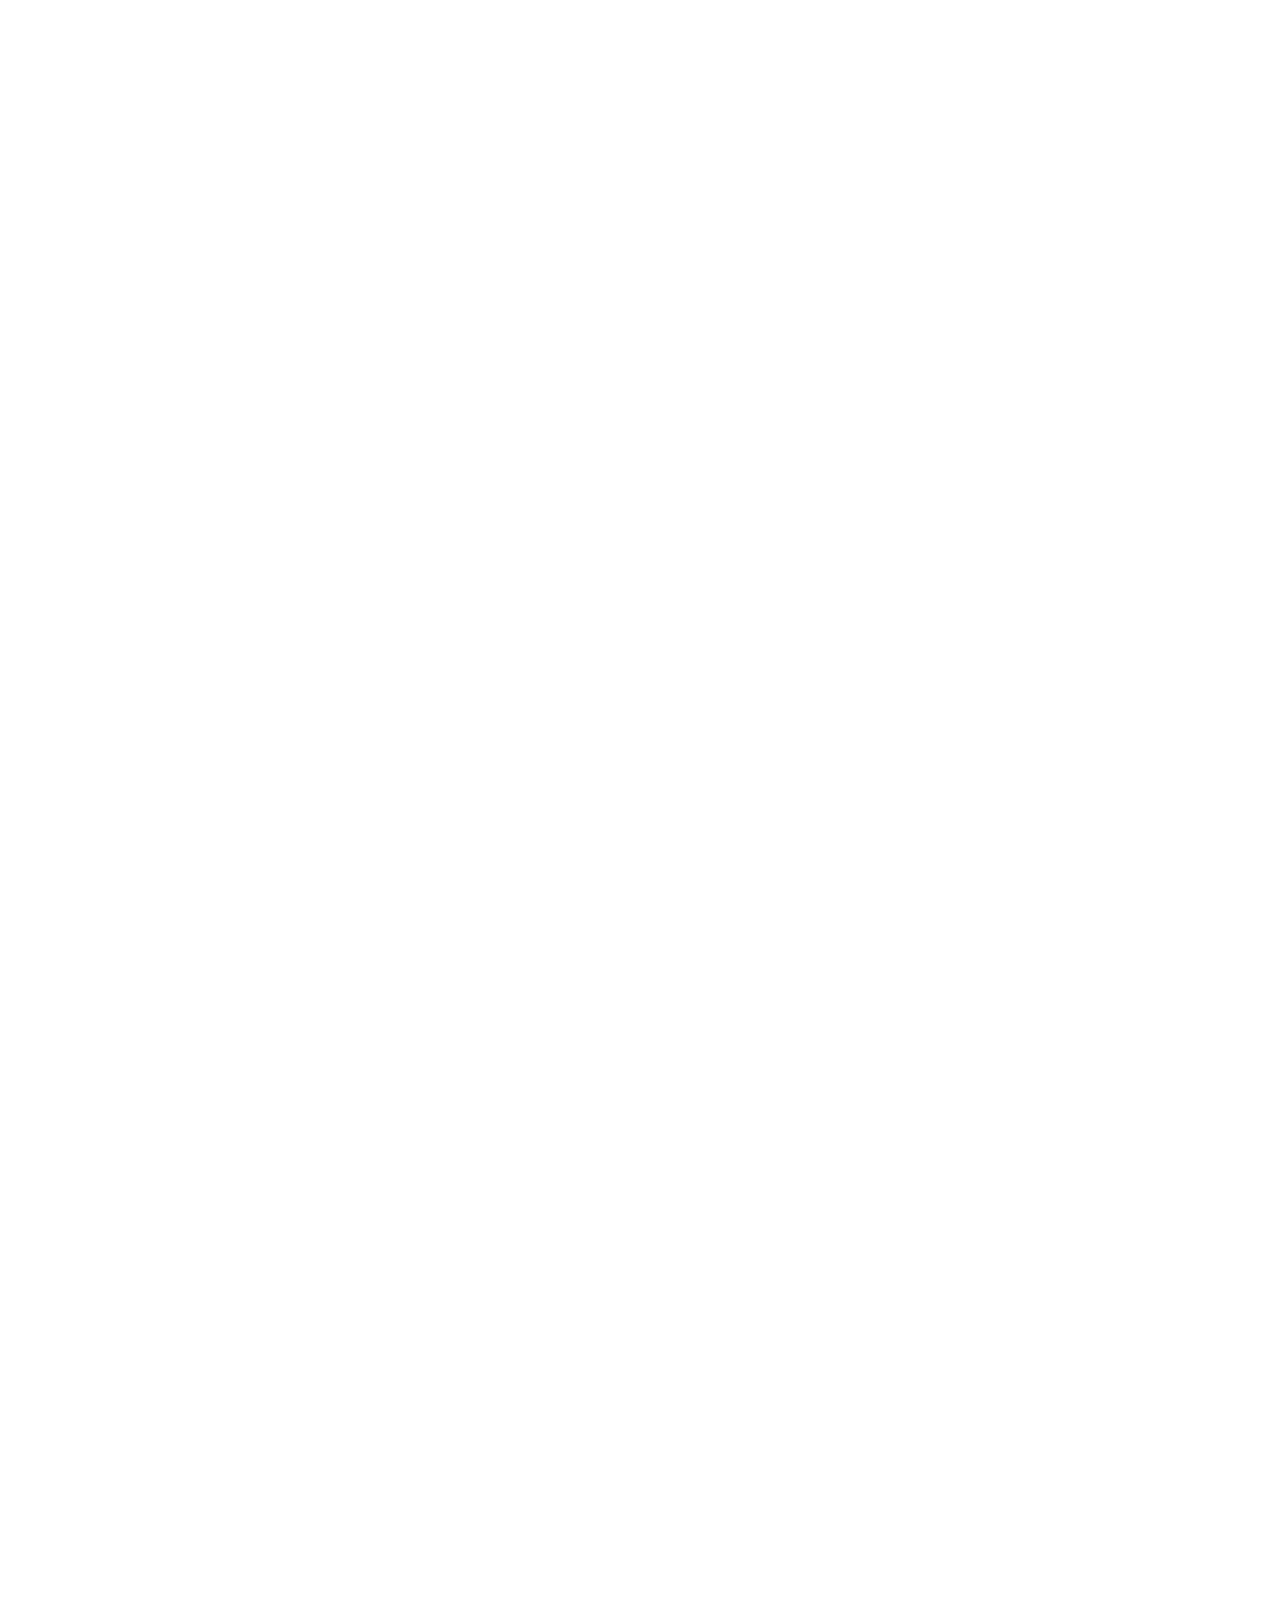
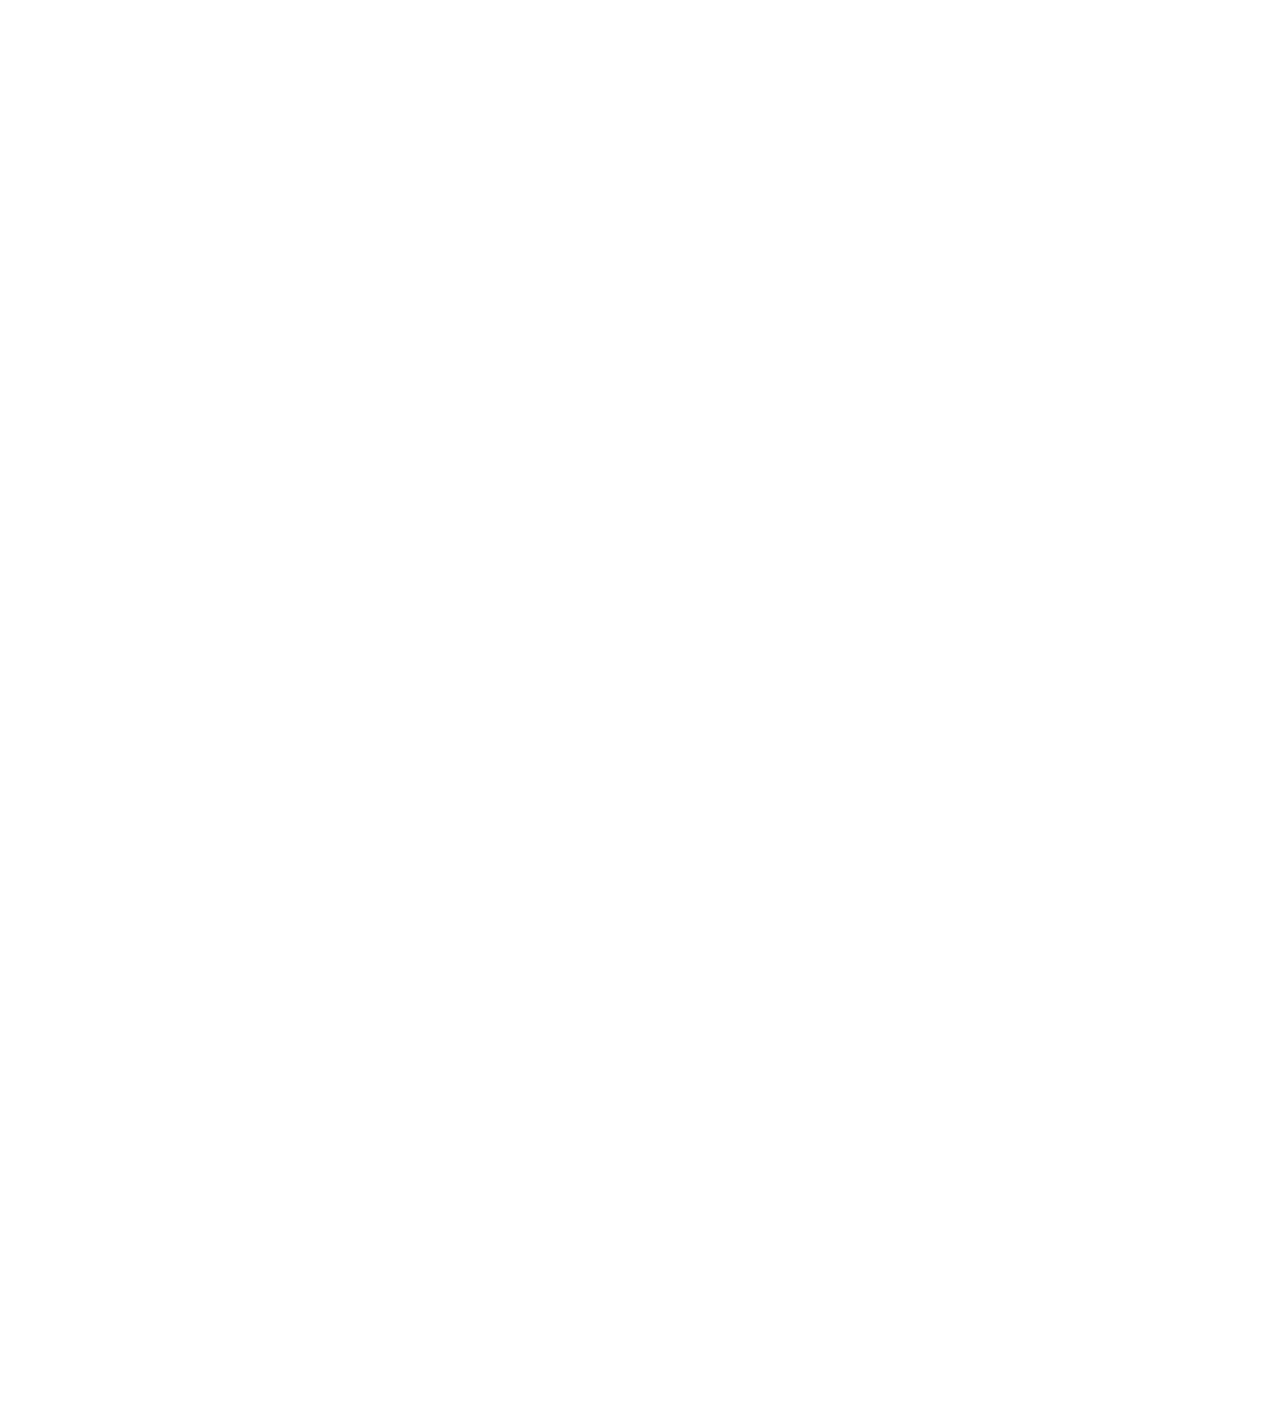
==== commit 36c58acf: "work" ====
--- a/index.html
+++ b/index.html
@@ -372,7 +372,7 @@
             <div class="row g-3">
               <div class="col-lg-12 col-md-12 wow zoomIn" data-wow-delay="0.1s">
                 <a class="position-relative d-block overflow-hidden" href="">
-                  <img class="img-fluid" src="img/tuit1.jpg" alt="" />
+                  <img class="img-fluid" src="img/tuit7.jpg" alt="" />
                   <!-- <div
                     class="bg-white text-center position-absolute bottom-0 end-0 py-2 px-3"
                     style="margin: 1px"
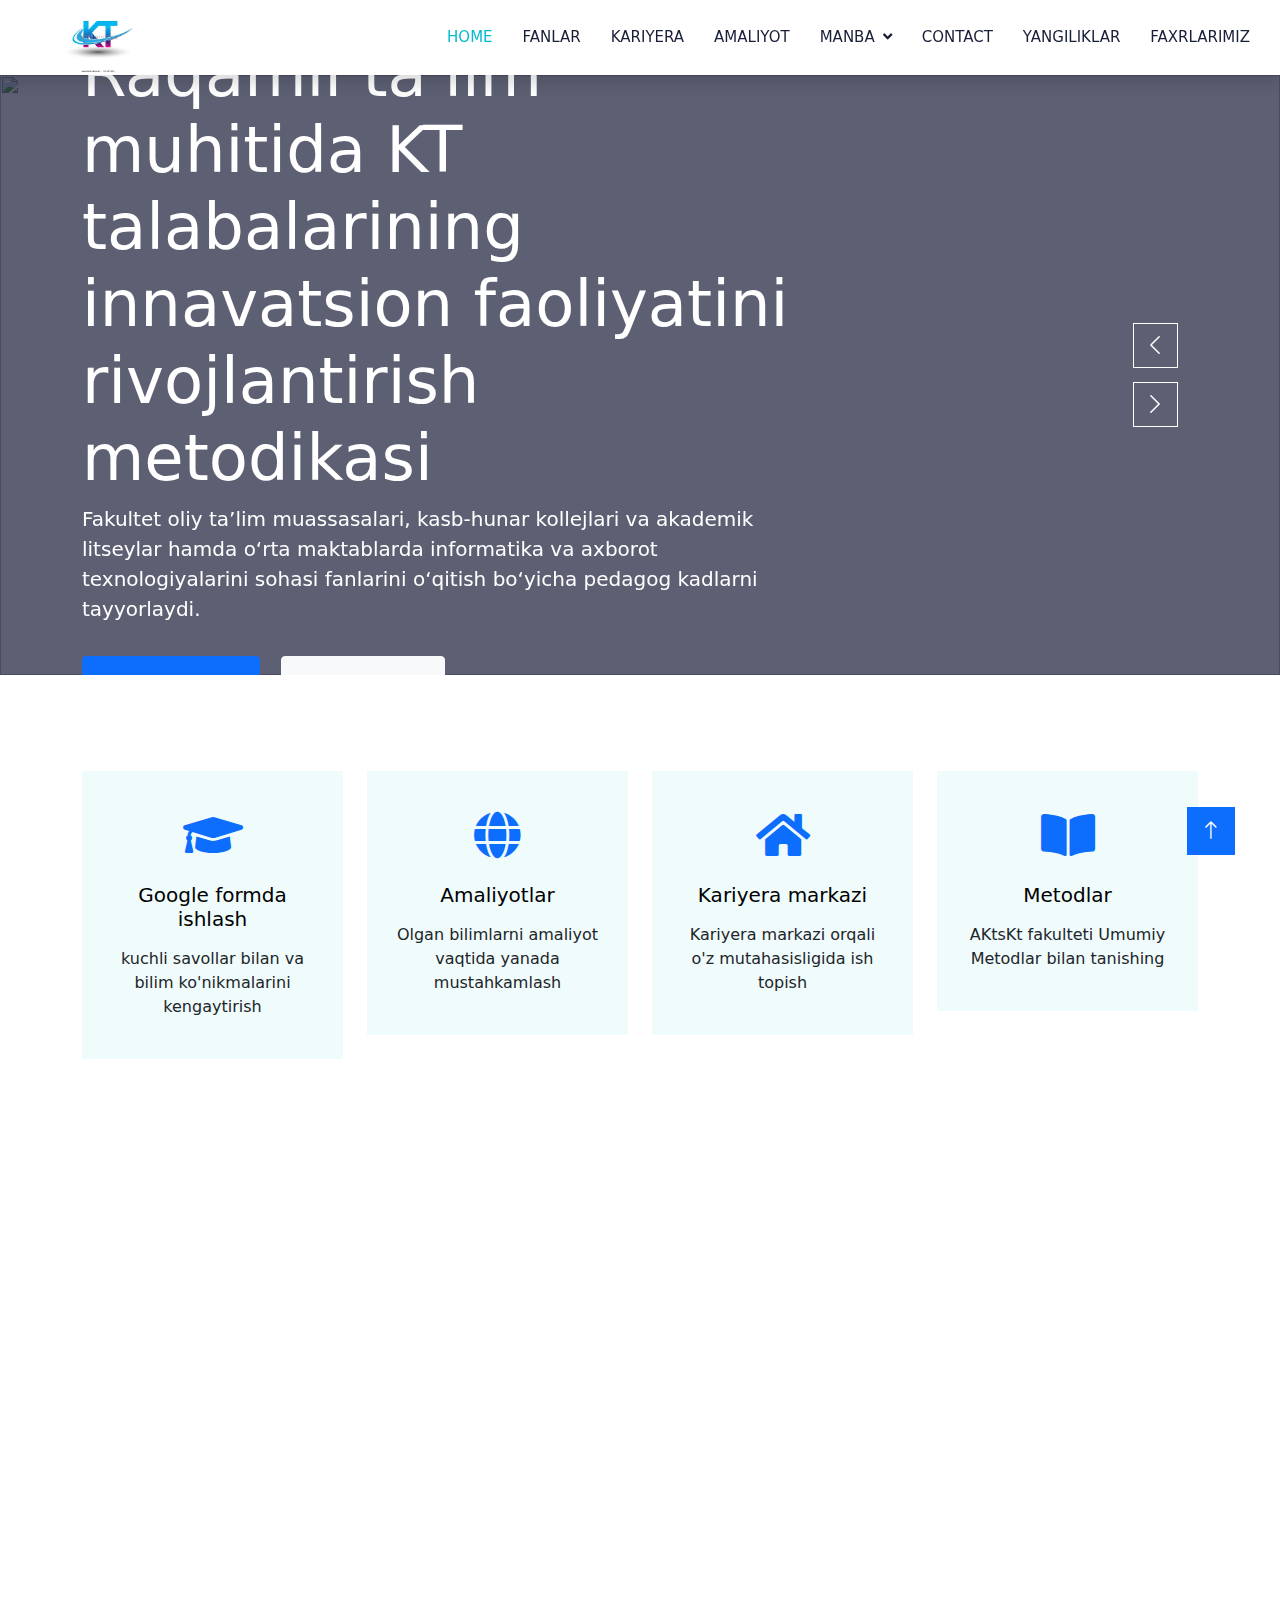
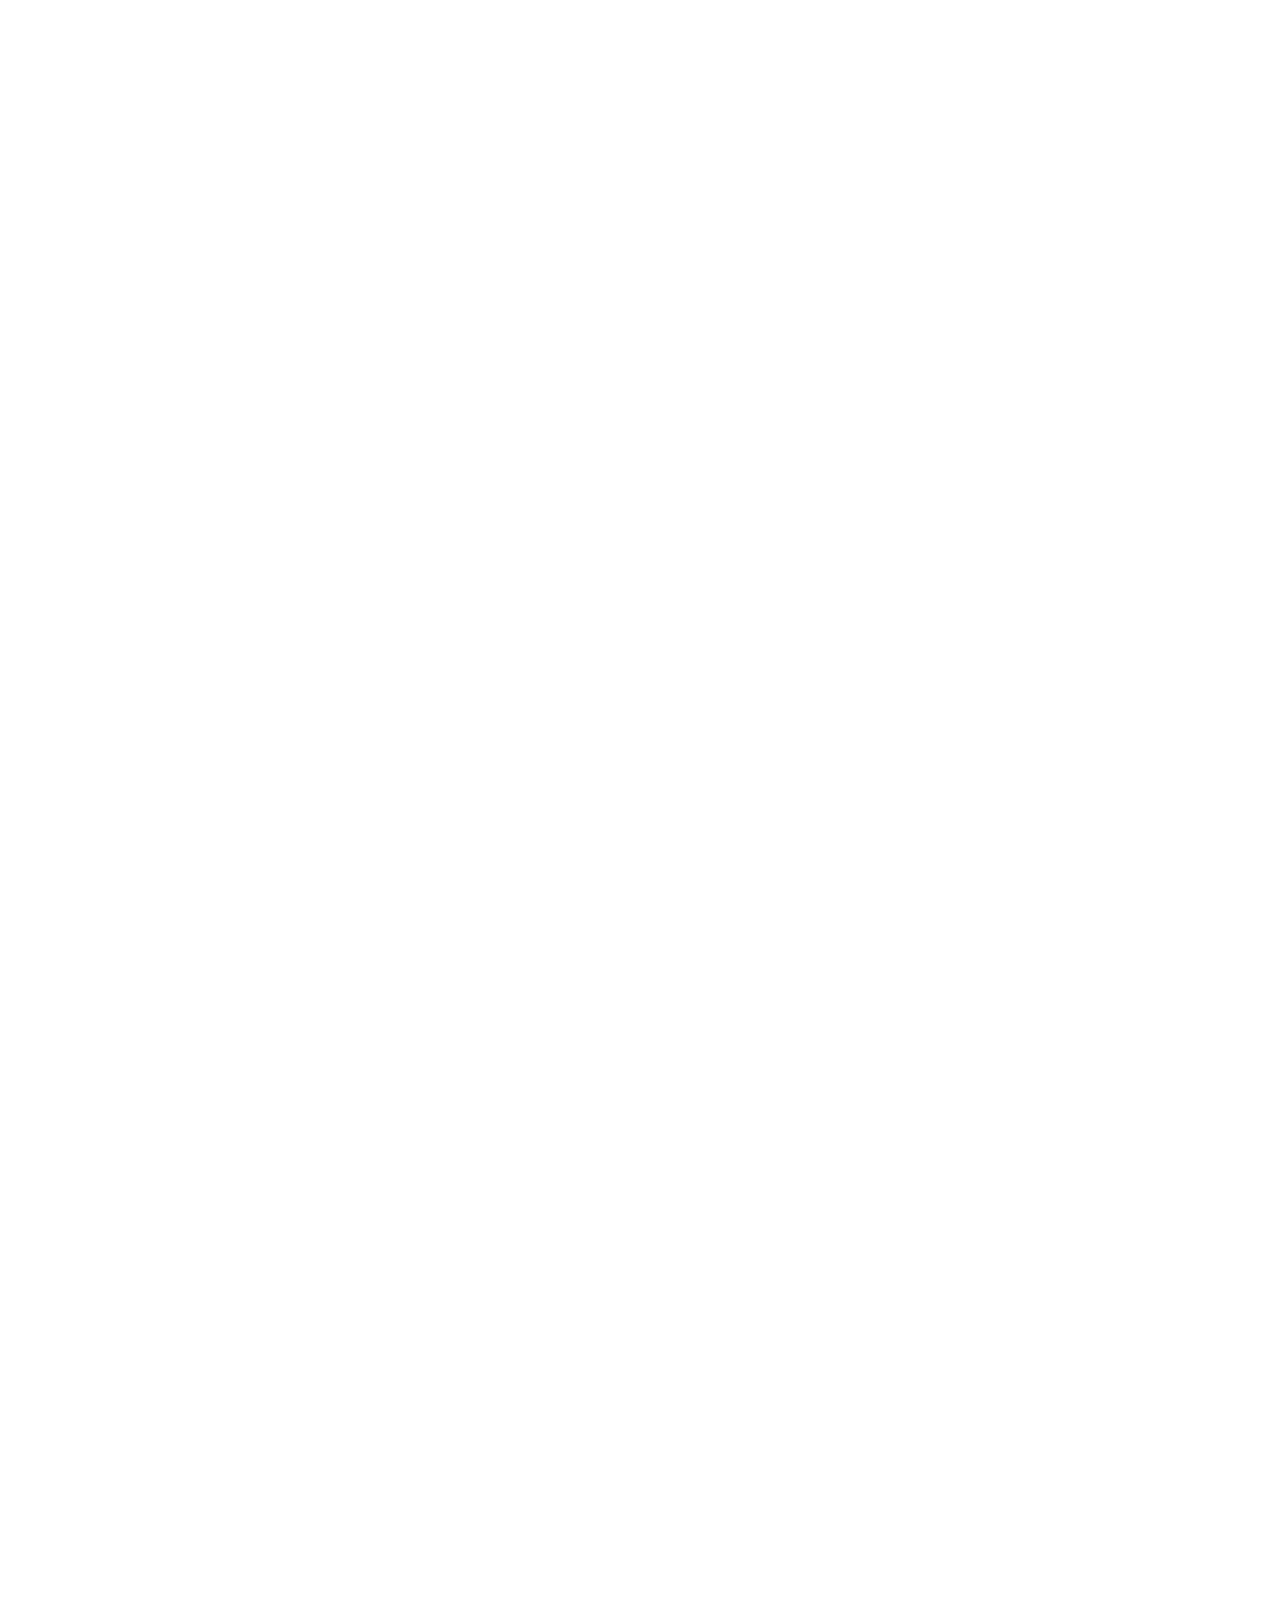
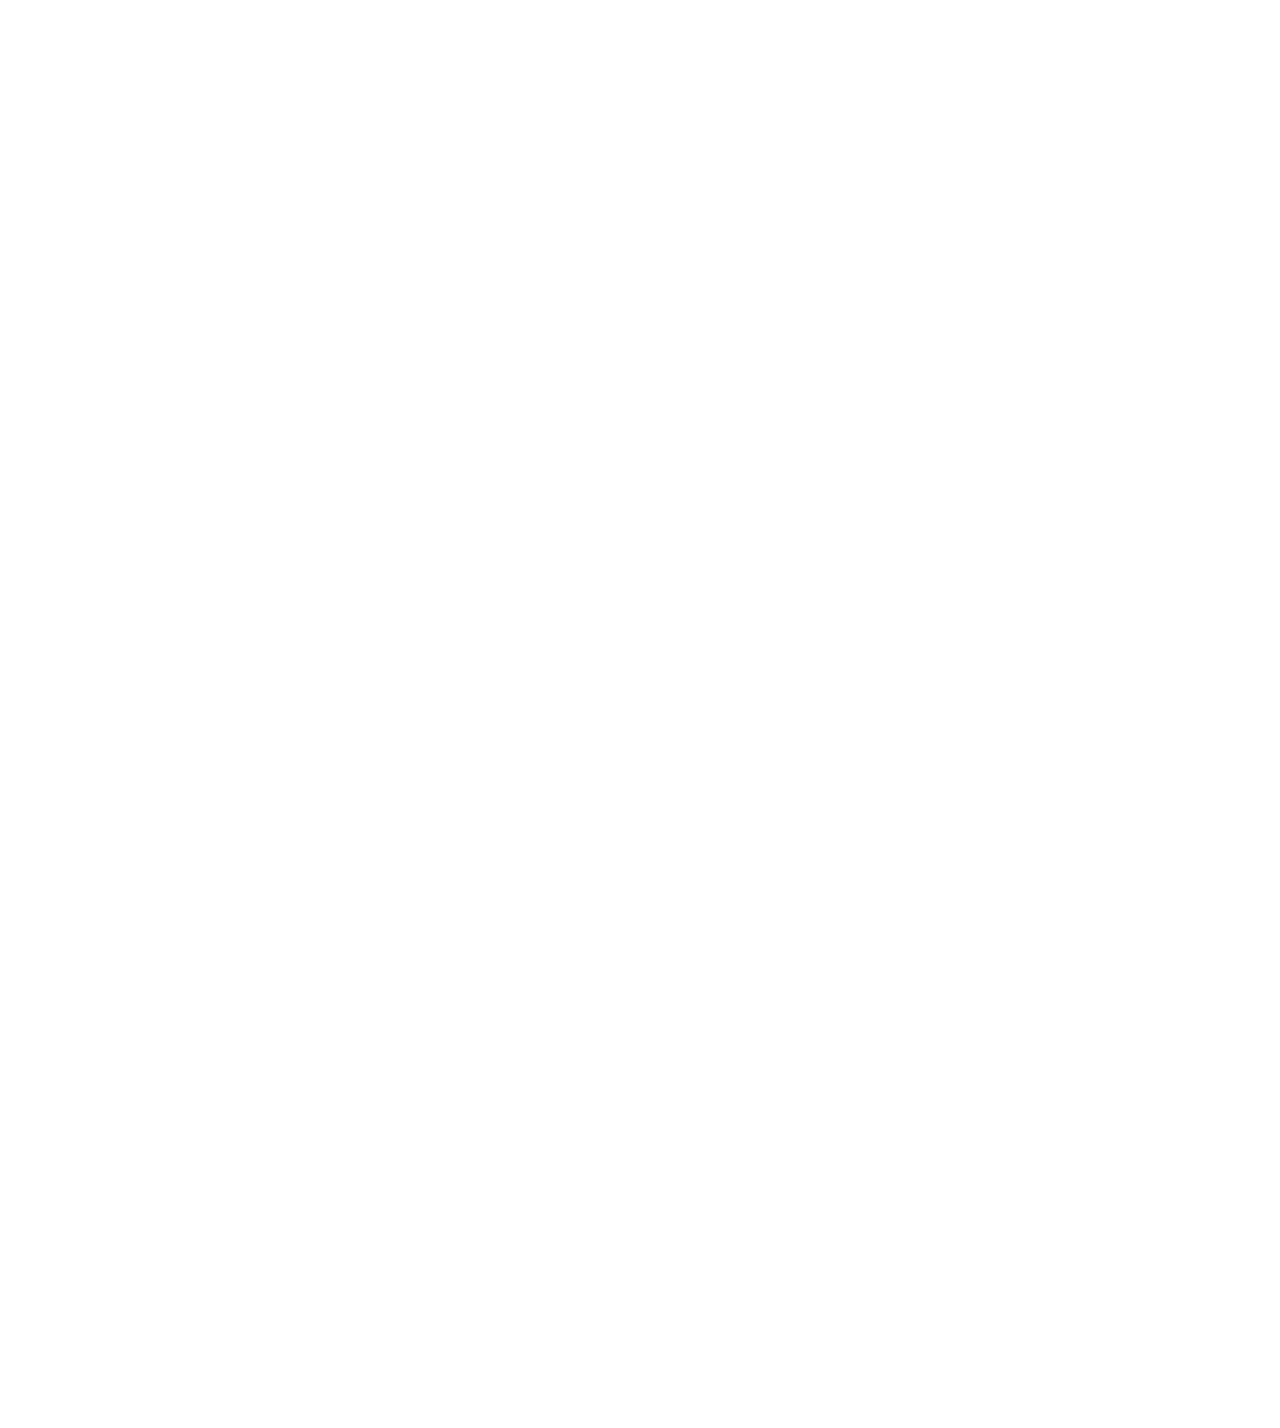
==== commit 37f4bcaa: "work" ====
--- a/index.html
+++ b/index.html
@@ -384,7 +384,7 @@
               </div>
               <div class="col-lg-6 col-md-12 wow zoomIn" data-wow-delay="0.3s">
                 <a class="position-relative d-block overflow-hidden" href="">
-                  <img class="img-fluid" src="img/tuit2.jpg" alt="" />
+                  <img class="img-fluid" src="img/tuit8.jpg" alt="" />
                   <!-- <div
                     class="bg-white text-center position-absolute bottom-0 end-0 py-2 px-3"
                     style="margin: 1px"
@@ -396,7 +396,7 @@
               </div>
               <div class="col-lg-6 col-md-12 wow zoomIn" data-wow-delay="0.5s">
                 <a class="position-relative d-block overflow-hidden" href="">
-                  <img class="img-fluid" src="img/tuit3.jpg" alt="" />
+                  <img class="img-fluid" src="img/tuit10.jpg" alt="" />
                   <!-- <div
                     class="bg-white text-center position-absolute bottom-0 end-0 py-2 px-3"
                     style="margin: 1px"
@@ -416,9 +416,9 @@
             <a class="position-relative d-block h-100 overflow-hidden" href="">
               <img
                 class="img-fluid position-absolute w-100 h-100"
-                src="img/tuit5.jpg"
+                src="img/tuit9.jpg"
                 alt=""
-                style="object-fit: cover"
+                style="object-fit: contain"
               />
               <!-- <div
                 class="bg-white text-center position-absolute bottom-0 end-0 py-2 px-3"
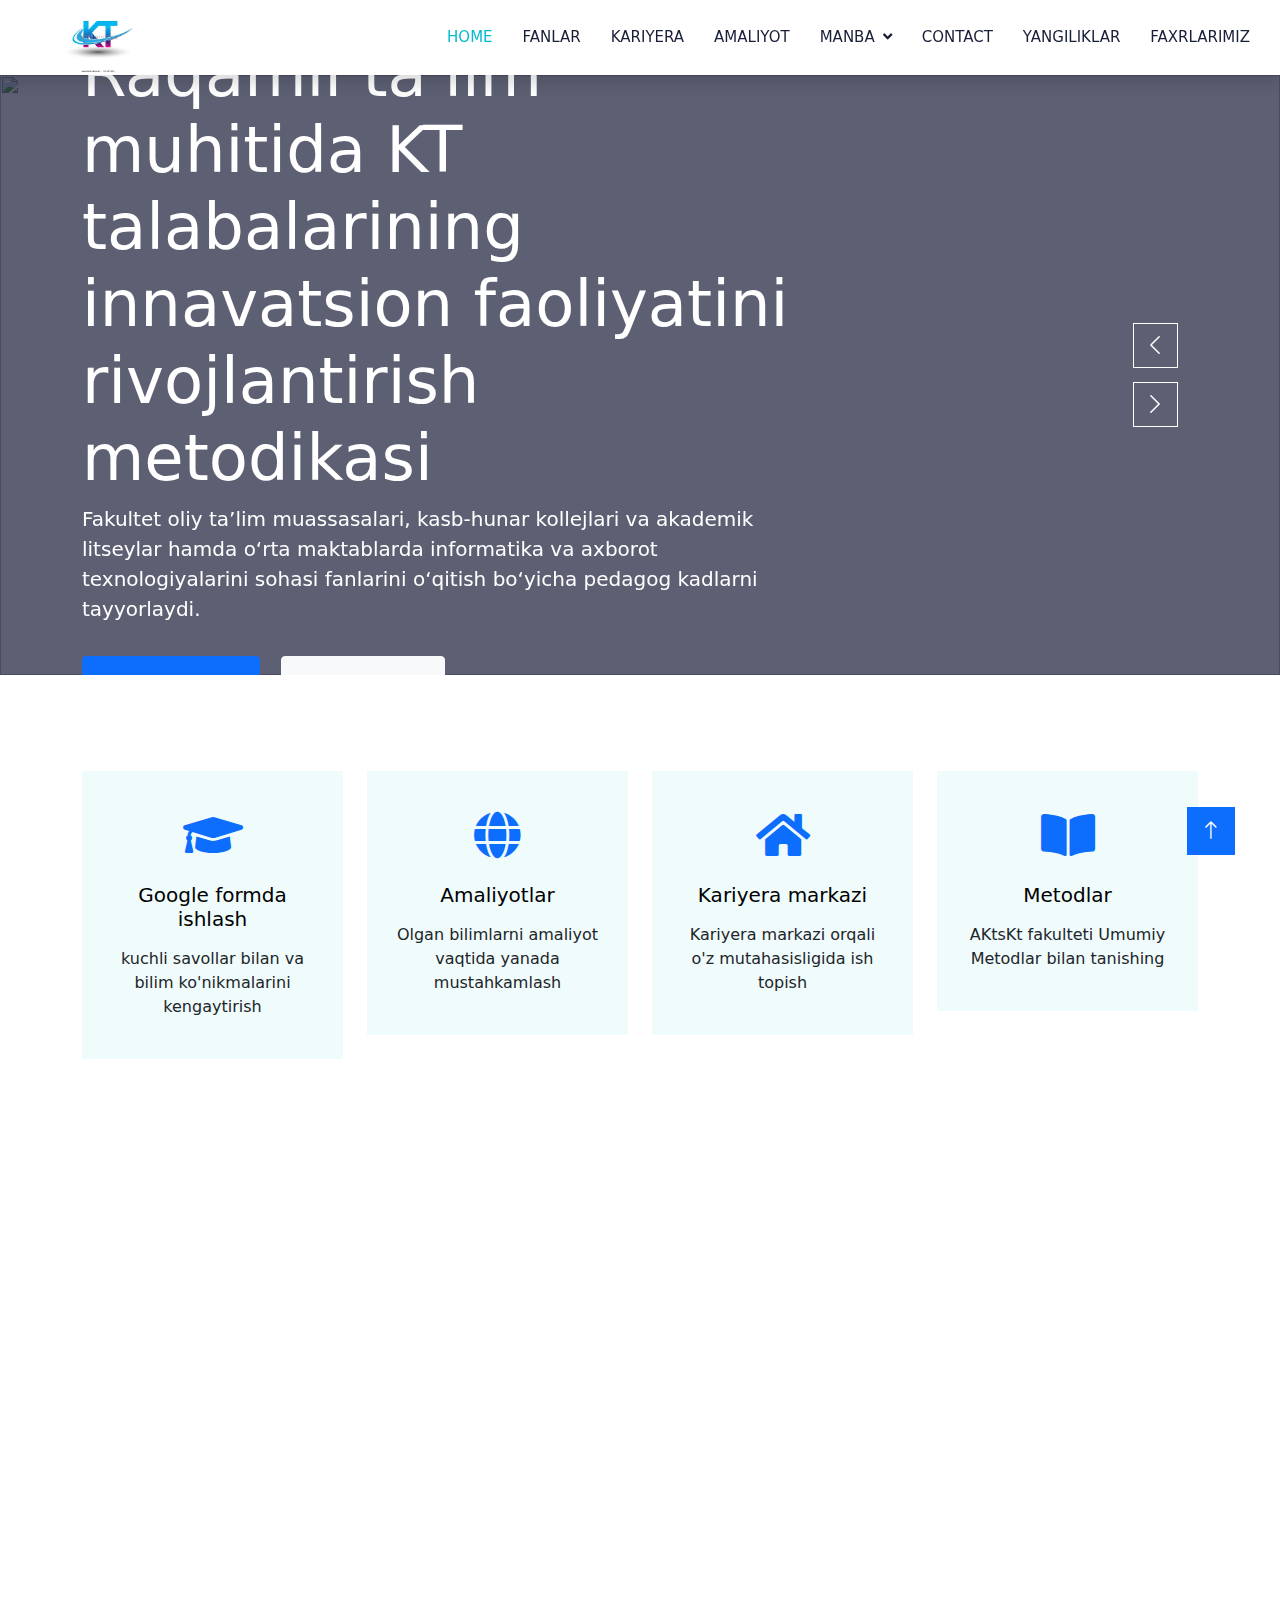
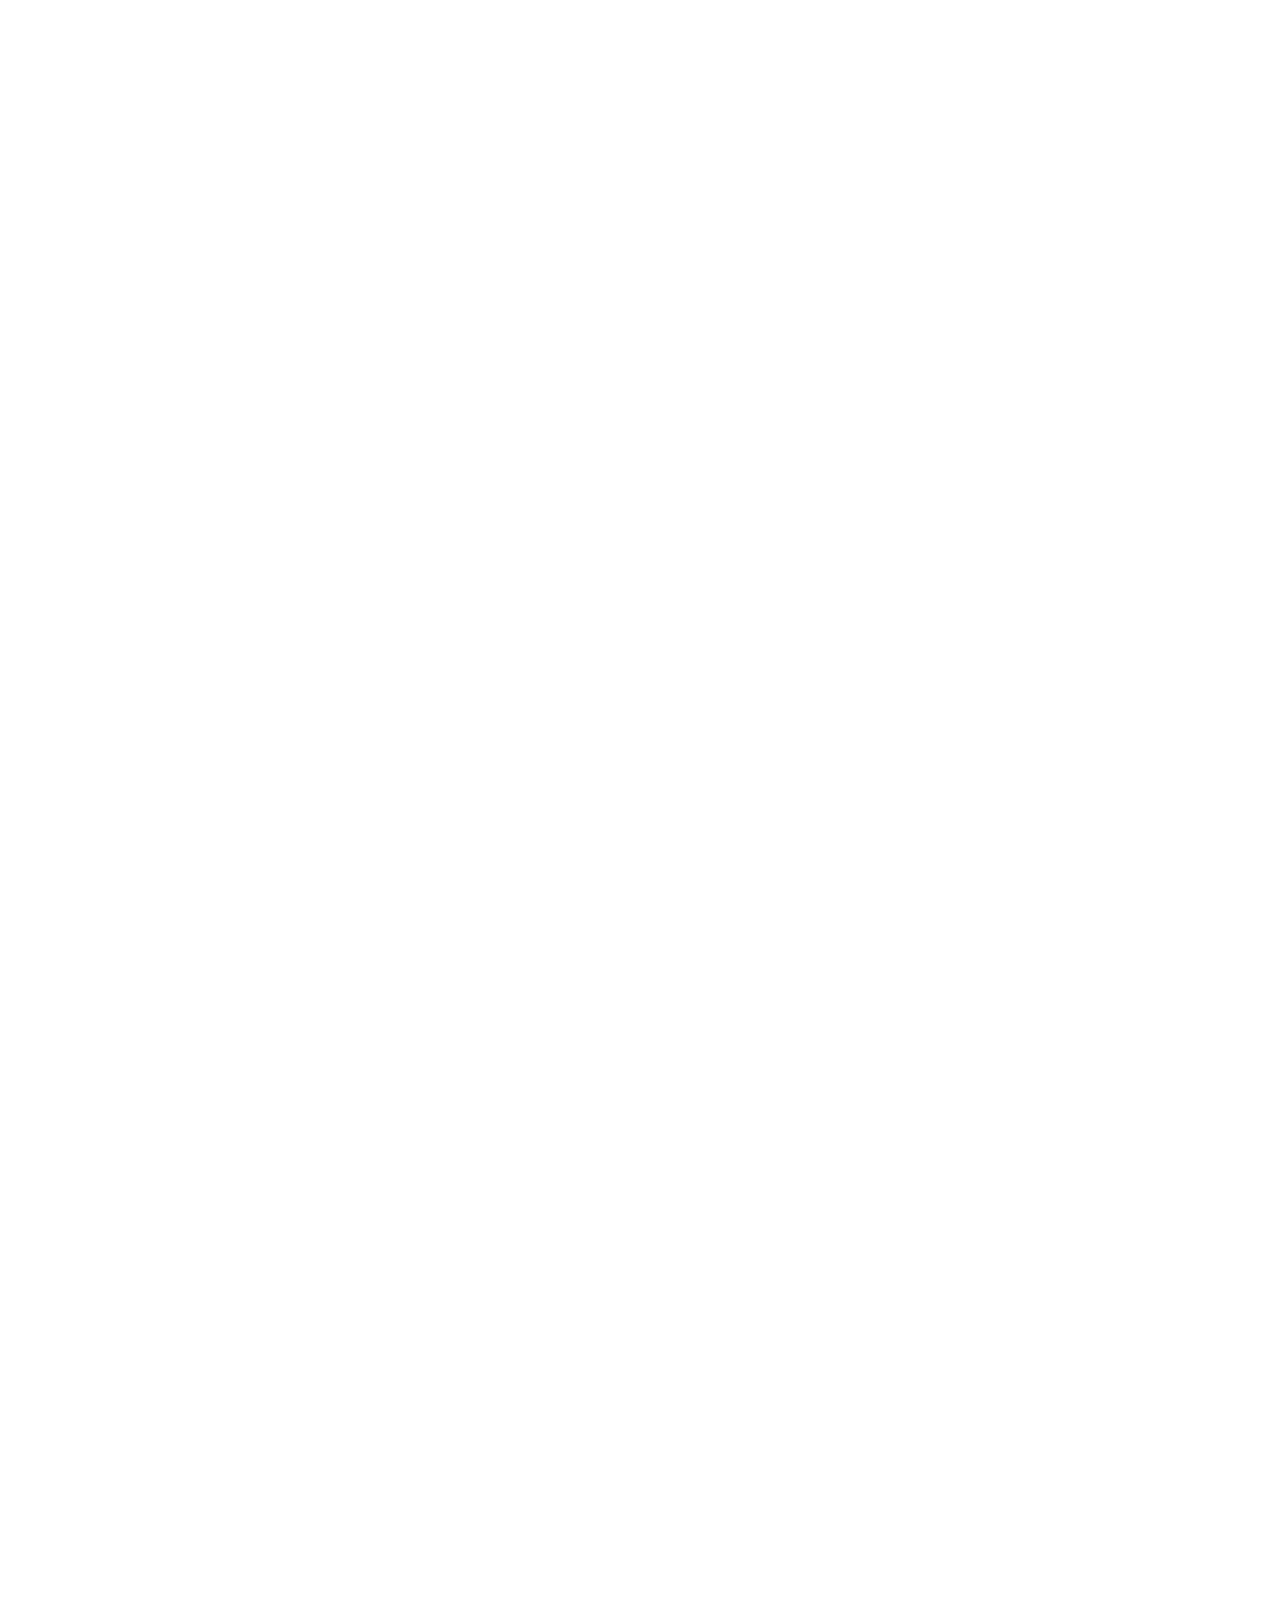
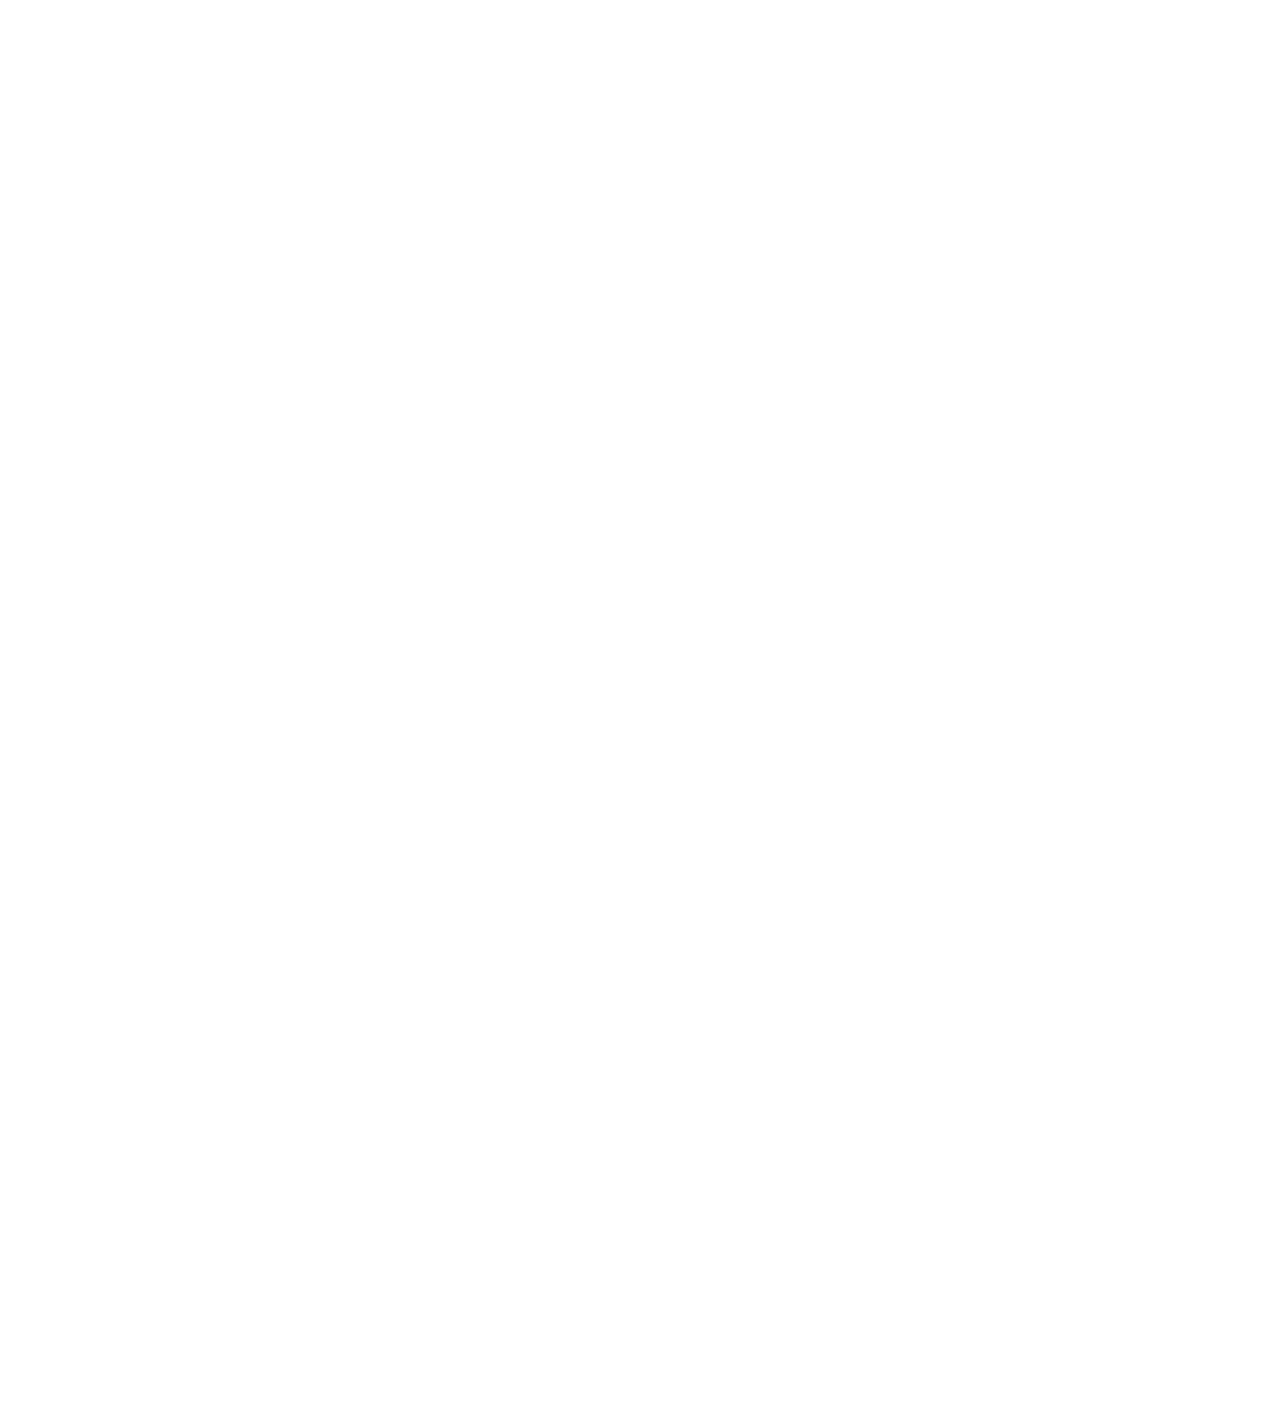
==== commit 891afc3f: "work" ====
--- a/index.html
+++ b/index.html
@@ -276,7 +276,7 @@
             <div class="position-relative h-100">
               <img
                 class="img-fluid position-absolute w-100 h-100 aboutus__img"
-                src="img/tuit4.jpg"
+                src="img/tuit8.jpg"
                 alt=""
                 style="object-fit: cover"
               />
@@ -384,7 +384,7 @@
               </div>
               <div class="col-lg-6 col-md-12 wow zoomIn" data-wow-delay="0.3s">
                 <a class="position-relative d-block overflow-hidden" href="">
-                  <img class="img-fluid" src="img/tuit8.jpg" alt="" />
+                  <img class="img-fluid" src="img/tuit9.jpg" alt="" />
                   <!-- <div
                     class="bg-white text-center position-absolute bottom-0 end-0 py-2 px-3"
                     style="margin: 1px"
@@ -416,7 +416,7 @@
             <a class="position-relative d-block h-100 overflow-hidden" href="">
               <img
                 class="img-fluid position-absolute w-100 h-100"
-                src="img/tuit9.jpg"
+                src="img/tuit12.jpg"
                 alt=""
                 style="object-fit: contain"
               />
